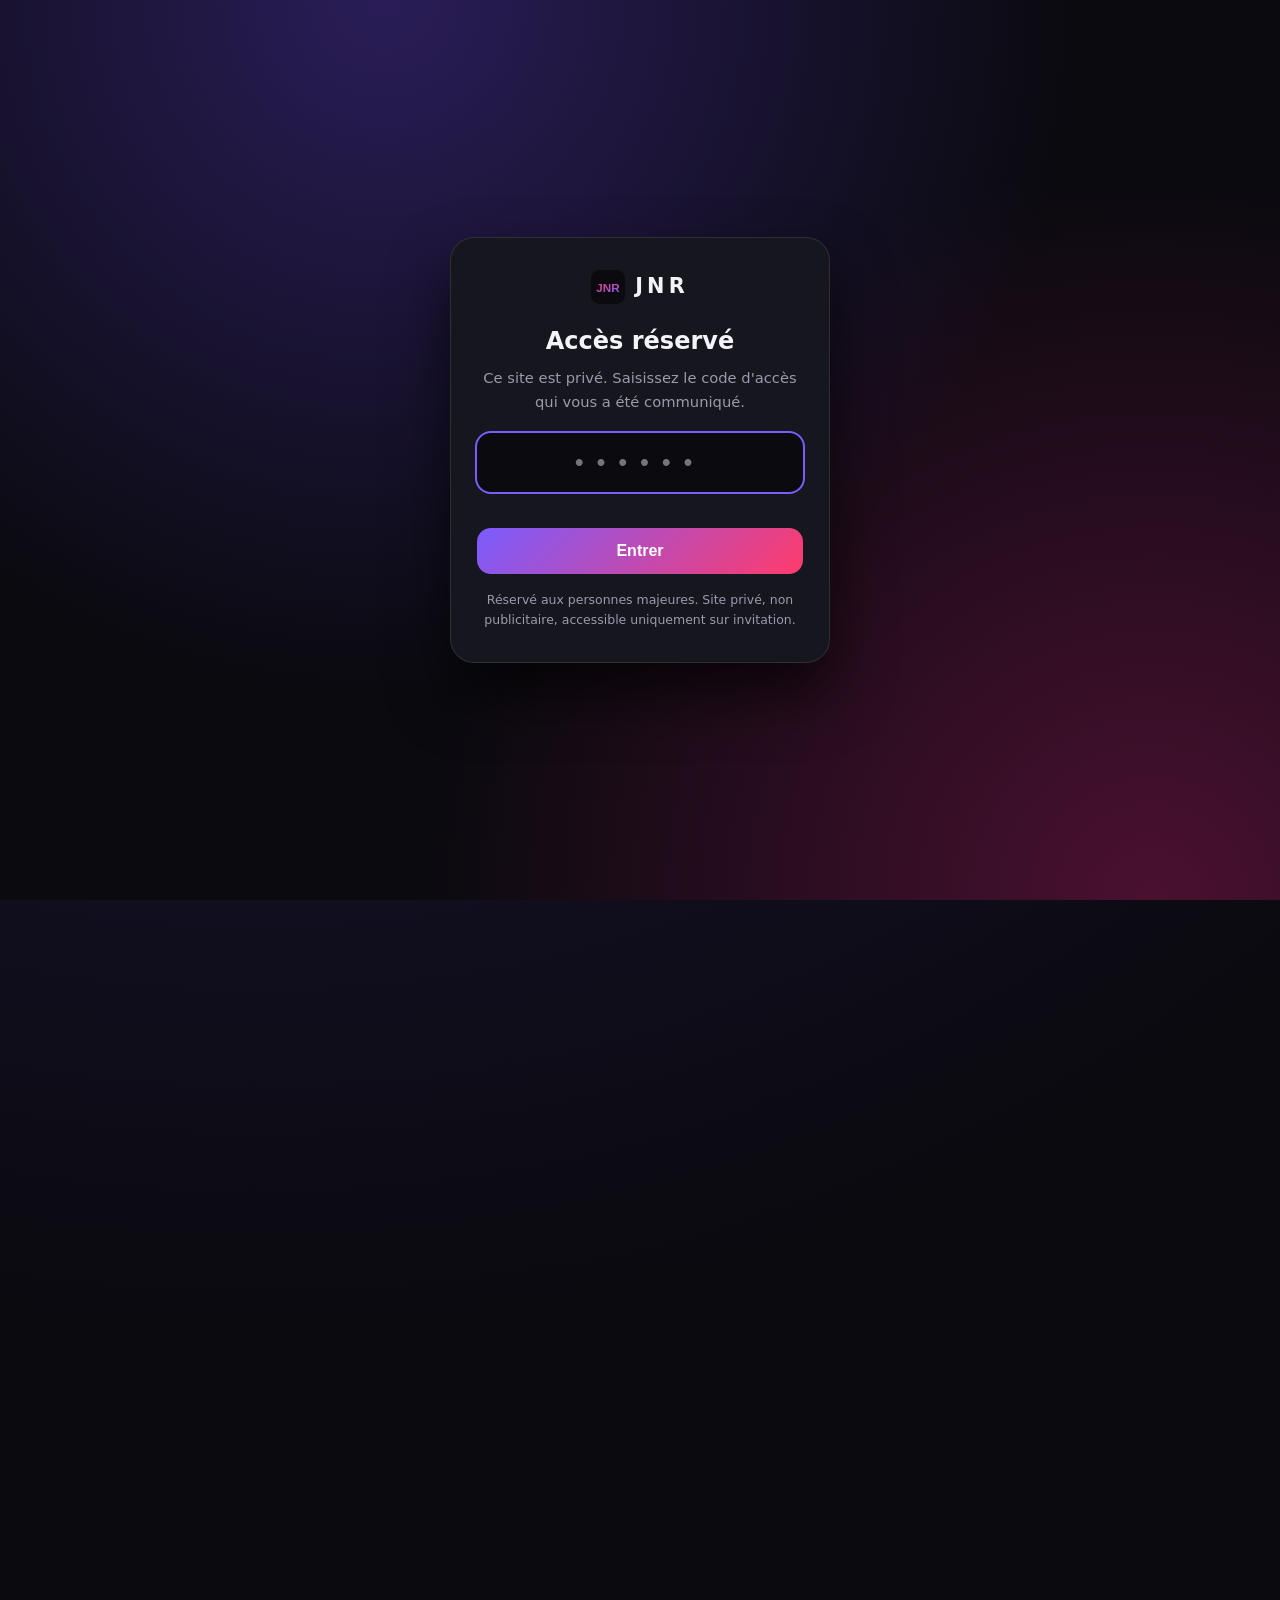
==== index.html @ f6ee8449 "creation de l'acceille" ====
<!DOCTYPE html><html lang="fr"><head><meta charset="utf-8"><meta name="robots" content="noindex,nofollow,noarchive"><meta name="viewport" content="width=device-width,initial-scale=1"><title>Accueil – JNR</title><link rel="icon" href="images/logo/logo.svg"><link rel="stylesheet" href="css/style.css"></head><body><header id="site-header"></header><main>
<section class="hero"><div class="orb o1"></div><div class="orb o2"></div><div class="wrap hero-in"><div><p class="eyebrow">Catalogue 2026 · 17 saveurs</p><h1>JNR</h1><p class="lead">Une collection de saveurs fruitées, glacées et acidulées, présentée dans un catalogue clair et immersif.</p><a class="btn" href="catalogue.html">Découvrir le catalogue</a> <a class="btn ghost" href="informations.html">Informations santé</a></div><img class="hero-img" src="images/illustrations/hero.svg" alt="Illustration de la gamme JNR"></div></section>
<section class="wrap sec" id="gamme"><h2 class="rv">La gamme complète</h2>
<div class="c3d" id="c3d" tabindex="0" role="region" aria-roledescription="carrousel" aria-label="Les 17 goûts JNR. Flèches gauche et droite pour tourner, Entrée pour ouvrir la fiche.">
 <div class="c3d-stage"><div class="c3d-ring" id="c3dRing"></div></div>
 <button class="c3d-arrow prev" type="button" aria-label="Goût précédent">‹</button><button class="c3d-arrow next" type="button" aria-label="Goût suivant">›</button>
</div>
<div class="c3d-info" aria-live="polite"><h3 id="c3dName"></h3><p class="mut" id="c3dMeta"></p><a class="btn" id="c3dLink" href="catalogue.html">Voir la fiche</a></div>
</section>
<section class="wrap sec" id="presentation"><h2 class="rv">Présentation</h2><p class="rv lead2">Chaque saveur possède sa propre palette : rouges et verts pour les fruits d'été, violets et bleus pour les baies, orange et jaune pour les fruits exotiques. Parcourez le catalogue, recherchez un goût par son nom et ouvrez sa fiche détaillée.</p><div class="feat"><div class="rv"><b>17</b><span>saveurs</span></div><div class="rv"><b>🔎</b><span>recherche instantanée</span></div><div class="rv"><b>📱</b><span>adapté mobile</span></div></div></section>
<section class="wrap sec"><h2 class="rv">Aperçu des goûts</h2><div class="grid" id="preview"></div><p class="center"><a class="btn ghost" href="catalogue.html">Voir les 17 goûts</a></p></section>
<section class="wrap sec" id="contact"><h2 class="rv">Contact</h2><p class="rv lead2">Pour passer commande, ajoutez vos goûts à la sélection puis validez-la depuis la page <a href="panier.html" style="text-decoration:underline">Ma sélection</a>.</p></section>
<script>document.addEventListener('DOMContentLoaded',()=>{document.getElementById('preview').innerHTML=getCatalog().slice(0,4).map(cardHTML).join('');observeReveal()})</script>
</main><footer id="site-footer"></footer><script src="js/main.js"></script><script src="js/carousel.js"></script></body></html>
---- css/style.css ----
/* JNR – styles communs */
:root{--bg:#0a0a0f;--bg2:#16161f;--tx:#f4f4f8;--mut:#9a9aae;--r:18px}
*{box-sizing:border-box;margin:0}
html{scroll-behavior:smooth}
body{font-family:system-ui,"Segoe UI",Roboto,sans-serif;background:radial-gradient(circle at 20% -10%,#241a4a 0,transparent 45%),var(--bg);color:var(--tx);line-height:1.6;animation:fade .5s ease}
@keyframes fade{from{opacity:0;transform:translateY(8px)}}
/* Accès par code : le contenu reste masqué tant que le code n'est pas validé */
body:not(.unlocked)>header,body:not(.unlocked)>main,body:not(.unlocked)>footer{visibility:hidden}
#gate{position:fixed;inset:0;z-index:999;display:grid;place-items:center;padding:16px;background:radial-gradient(circle at 30% 0,#2a1d58 0,transparent 55%),radial-gradient(circle at 90% 100%,#4a1030 0,transparent 50%),var(--bg)}
#gate form{width:100%;max-width:380px;background:var(--bg2);border:1px solid #ffffff1a;border-radius:24px;padding:32px 26px;text-align:center;box-shadow:0 30px 60px #000a}
#gate .logo{justify-content:center;margin-bottom:18px}#gate h1{font-size:1.5rem;margin-bottom:6px}#gate p{color:var(--mut);font-size:.92rem}
#gate input{width:100%;margin:20px 0 10px;padding:14px;border-radius:14px;border:1px solid #ffffff26;background:#0a0a0f;color:#fff;font-size:1.6rem;letter-spacing:.5em;text-align:center}
#gate input:focus{outline:2px solid #7a5cff;border-color:transparent}
#gate button{width:100%;padding:14px;border:0;border-radius:14px;font-weight:800;font-size:1rem;color:#fff;cursor:pointer;background:linear-gradient(135deg,#7a5cff,#ff3b6b)}#gate button:disabled{opacity:.5;cursor:default}
#gate .gerr{color:#ff6b81;min-height:1.4em;margin-bottom:6px;font-size:.9rem}#gate small{display:block;margin-top:16px;color:var(--mut);font-size:.78rem}
#gate.shake form{animation:shake .4s}@keyframes shake{20%,60%{transform:translateX(-8px)}40%,80%{transform:translateX(8px)}}
a{color:inherit;text-decoration:none}img{max-width:100%;display:block}
h1{font-size:clamp(2rem,5vw,3rem);margin-bottom:16px}h2{font-size:1.7rem;margin:28px 0 12px}
.wrap{max-width:1200px;margin:auto;padding:0 20px}.sec{padding:48px 20px}.center{text-align:center;margin-top:28px}.mut{color:var(--mut)}
header{position:sticky;top:0;z-index:50;background:rgba(10,10,15,.8);backdrop-filter:blur(12px);border-bottom:1px solid #ffffff14}
.nav{display:flex;align-items:center;justify-content:space-between;height:66px}
.logo{display:flex;align-items:center;gap:10px;font-weight:900;letter-spacing:.2em;font-size:1.3rem}.logo img{width:34px}
.nav ul{display:flex;gap:22px;list-style:none;align-items:center}
.nav ul a{color:var(--mut);transition:.2s}.nav ul a:hover,.nav ul a.on{color:#fff}
#badge{background:#ff3b6b;border-radius:99px;padding:1px 8px;font-size:.8rem;color:#fff}
.burger{display:none;background:none;border:0;color:#fff;font-size:1.7rem;cursor:pointer}
.btn{display:inline-block;padding:12px 26px;border-radius:99px;border:0;cursor:pointer;font:700 1rem inherit;font-family:inherit;color:#fff;background:linear-gradient(135deg,#ff3b6b,#7a5cff);box-shadow:0 8px 24px #7a5cff55;transition:.25s}
.btn:hover{transform:translateY(-2px);box-shadow:0 12px 30px #7a5cff88}
.btn.ghost{background:#ffffff12;box-shadow:none;border:1px solid #ffffff26}.btn.sm{padding:8px 18px;font-size:.9rem}.btn.danger{background:#c4122f;box-shadow:none}
.hero{position:relative;overflow:hidden;padding:70px 0 40px}
.hero-in{display:grid;grid-template-columns:1.1fr .9fr;gap:30px;align-items:center;position:relative}
.hero h1{font-size:clamp(4rem,12vw,8rem);line-height:1;letter-spacing:.08em;background:linear-gradient(90deg,#ff3b6b,#7a5cff,#38d6ff);-webkit-background-clip:text;color:transparent}
.eyebrow{color:var(--mut);letter-spacing:.2em;text-transform:uppercase;font-size:.8rem}.lead{font-size:1.2rem;color:#cfcfe0;margin:14px 0 26px;max-width:520px}.lead2{max-width:760px;color:#cfcfe0}
.orb{position:absolute;border-radius:50%;filter:blur(90px);opacity:.45;animation:float 9s ease-in-out infinite}.o1{width:360px;height:360px;background:#7a5cff;top:-80px;left:-80px}.o2{width:300px;height:300px;background:#ff3b6b;right:-60px;bottom:-60px;animation-delay:-4s}
@keyframes float{50%{transform:translateY(30px)}}
.hero-img{filter:drop-shadow(0 30px 50px #000a);animation:float 7s ease-in-out infinite}
.feat{display:flex;gap:18px;flex-wrap:wrap;margin-top:26px}.feat div{flex:1;min-width:140px;background:var(--bg2);border-radius:var(--r);padding:20px;text-align:center;border:1px solid #ffffff12}.feat b{display:block;font-size:2rem}.feat span{color:var(--mut)}
.grid{display:grid;grid-template-columns:repeat(auto-fill,minmax(240px,1fr));gap:22px}
.card{--c1:#7a5cff;--c2:#ff3b6b;display:flex;flex-direction:column;background:radial-gradient(circle at 50% 0,color-mix(in srgb,var(--c1) 30%,transparent),transparent 65%),var(--bg2);border:1px solid color-mix(in srgb,var(--c1) 35%,transparent);border-radius:var(--r);overflow:hidden;box-shadow:0 10px 30px #0008;transition:transform .3s,box-shadow .3s}
.card:hover{transform:translateY(-8px) rotateX(3deg);box-shadow:0 22px 44px color-mix(in srgb,var(--c1) 35%,#000)}
.cimg{aspect-ratio:1;display:block}.cimg img{width:100%;height:100%;object-fit:cover}
.cbody{padding:16px 18px 20px;display:flex;flex-direction:column;gap:8px;flex:1}.cbody h3{font-size:1.1rem}.cbody p{color:var(--mut);font-size:.92rem;flex:1}.cbody .btn{align-self:flex-start;background:linear-gradient(135deg,var(--c1),var(--c2));box-shadow:none}
.rv{opacity:0;transform:translateY(24px);transition:opacity .6s,transform .6s}.rv.in{opacity:1;transform:none}
.warn{background:#3a1018;border:1px solid #c4122f;border-radius:12px;padding:12px 16px;color:#ffd5db;font-size:.92rem}.warn.big{font-size:1.1rem;margin:12px 0}
.note{background:#ffffff0d;border-left:3px solid #7a5cff;padding:10px 14px;border-radius:8px;color:#cfcfe0;margin:10px 0 20px;font-size:.92rem}
.info p,.info li{color:#cfcfe0;max-width:760px}.info ul{padding-left:22px}.info a{text-decoration:underline}
footer{border-top:1px solid #ffffff14;margin-top:40px;padding:36px 20px;background:#07070b}
.foot{display:grid;grid-template-columns:1.3fr 1fr 1.6fr;gap:28px}.foot a{display:block;color:var(--mut)}.foot a:hover{color:#fff}.foot small{color:var(--mut)}
/* Carrousel 3D "enroulé" (accueil) */
.c3d{--w:210px;position:relative;height:calc(var(--w)*1.95);margin-top:10px;outline:none;touch-action:pan-y;user-select:none;-webkit-user-select:none;overflow:hidden}
.c3d:focus-visible{box-shadow:0 0 0 2px #7a5cff;border-radius:var(--r)}
.c3d-stage{position:absolute;inset:0;perspective:1200px;perspective-origin:50% 40%}
.c3d-ring{position:absolute;inset:0;transform-style:preserve-3d}
.c3d-item{position:absolute;left:50%;top:42%;width:var(--w);aspect-ratio:3/4;transform-style:preserve-3d;transition:transform .6s cubic-bezier(.22,.61,.36,1),opacity .6s ease-out;will-change:transform,opacity;cursor:pointer;-webkit-tap-highlight-color:transparent}
.c3d-item img{position:absolute;inset:0;width:100%;height:100%;object-fit:contain;filter:drop-shadow(0 18px 24px #000a);pointer-events:none}
.c3d-item .c3d-refl{top:auto;bottom:-100%;transform:scaleY(-1);opacity:.32;filter:blur(1px);-webkit-mask-image:linear-gradient(to top,#000 0,transparent 38%);mask-image:linear-gradient(to top,#000 0,transparent 38%)}
.c3d-item.on img:first-child{filter:drop-shadow(0 22px 30px #000c) drop-shadow(0 0 26px color-mix(in srgb,var(--c1) 45%,transparent))}
.c3d.dragging .c3d-item{transition:none;cursor:grabbing}
.c3d-arrow{position:absolute;top:42%;transform:translateY(-50%);z-index:200;width:48px;height:48px;border-radius:50%;border:1px solid #ffffff26;background:#ffffff12;color:#fff;font-size:1.7rem;line-height:1;cursor:pointer;backdrop-filter:blur(8px);transition:.25s}
.c3d-arrow:hover{background:linear-gradient(135deg,#ff3b6b,#7a5cff);border-color:transparent}
.c3d-arrow.prev{left:8px}.c3d-arrow.next{right:8px}
.c3d-info{text-align:center;margin-top:-10px}.c3d-info h3{font-size:1.4rem}.c3d-info p{margin:4px 0 14px}
@media(max-width:900px){.c3d{--w:180px}}
@media(max-width:600px){.c3d{--w:150px}.c3d-arrow{width:40px;height:40px;font-size:1.4rem}}
@media(prefers-reduced-motion:reduce){.c3d-item{transition-duration:.01s}}
/* Thème de la puff choisie (fiche produit) : fond, en-tête, boutons, pied de page */
body.themed{background:radial-gradient(circle at 12% -8%,color-mix(in srgb,var(--c1) 50%,transparent) 0,transparent 48%),radial-gradient(circle at 100% 55%,color-mix(in srgb,var(--c2) 30%,transparent) 0,transparent 42%),radial-gradient(circle at 0 100%,color-mix(in srgb,var(--c1) 22%,transparent) 0,transparent 40%),color-mix(in srgb,var(--c1) 7%,#08080c);background-attachment:fixed}
body.themed header{background:color-mix(in srgb,var(--c1) 14%,rgba(10,10,15,.82));border-bottom-color:color-mix(in srgb,var(--c1) 45%,transparent)}
body.themed .nav ul a:hover,body.themed .nav ul a.on,body.themed .back:hover{color:color-mix(in srgb,var(--c1) 45%,#fff)}
body.themed #badge,body.themed .btn:not(.ghost):not(.danger){background:linear-gradient(135deg,var(--c1),var(--c2));box-shadow:0 8px 24px color-mix(in srgb,var(--c1) 40%,transparent)}
body.themed .btn.ghost{border-color:color-mix(in srgb,var(--c1) 45%,transparent);background:color-mix(in srgb,var(--c1) 12%,transparent)}
body.themed h1{background:linear-gradient(120deg,#fff 30%,color-mix(in srgb,var(--c1) 55%,#fff));-webkit-background-clip:text;background-clip:text;color:transparent}
body.themed h2{color:color-mix(in srgb,var(--c1) 30%,#fff)}
body.themed .back{color:color-mix(in srgb,var(--c1) 35%,var(--mut))}
body.themed .pack{background:color-mix(in srgb,var(--c1) 18%,transparent);border-color:color-mix(in srgb,var(--c1) 45%,transparent)}
body.themed .pf ul li::marker{color:var(--c1)}
body.themed .pf .big{background:radial-gradient(circle at 50% 40%,color-mix(in srgb,var(--c1) 55%,transparent),transparent 62%),radial-gradient(circle at 80% 100%,color-mix(in srgb,var(--c2) 35%,transparent),transparent 55%),color-mix(in srgb,var(--c1) 14%,#0b0a10)!important}
body.themed footer{background:color-mix(in srgb,var(--c1) 8%,#07070b);border-top-color:color-mix(in srgb,var(--c1) 35%,transparent)}
body.themed .foot a:hover{color:color-mix(in srgb,var(--c1) 45%,#fff)}
body.themed #toast{background:linear-gradient(135deg,var(--c1),var(--c2));color:#fff}
#toast{position:fixed;bottom:24px;left:50%;transform:translate(-50%,80px);background:#fff;color:#000;padding:10px 20px;border-radius:99px;transition:.3s;z-index:99;font-weight:600}#toast.show{transform:translate(-50%,0)}
@media(max-width:800px){.hero-in,.foot{grid-template-columns:1fr}.burger{display:block}.nav ul{display:none;position:absolute;top:66px;left:0;right:0;flex-direction:column;background:#0a0a0f;padding:18px;gap:14px;border-bottom:1px solid #ffffff14}.nav ul.open{display:flex}.grid{grid-template-columns:repeat(2,1fr);gap:14px}.hero-img{max-width:320px;margin:auto}}
@media(max-width:420px){.grid{grid-template-columns:1fr}}
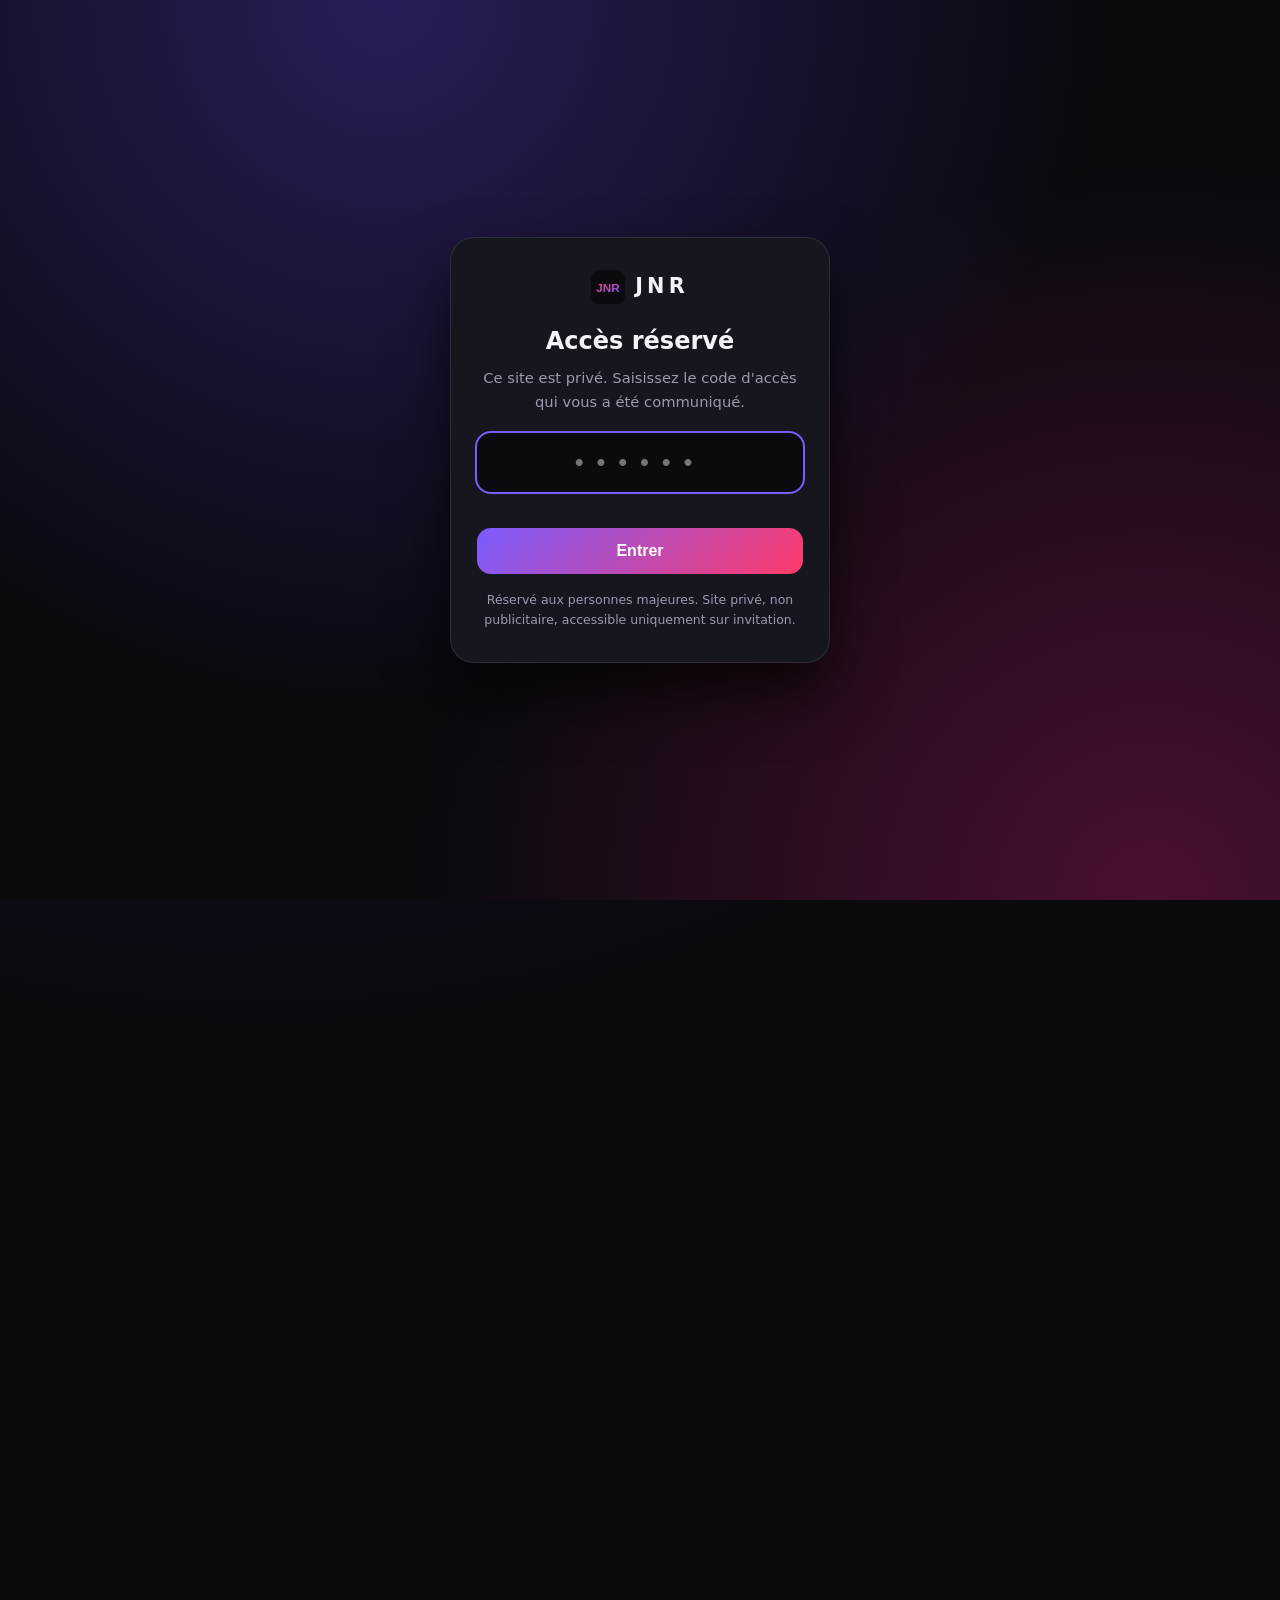
==== commit d824ca92: "changement page dacceille" ====
--- a/index.html
+++ b/index.html
@@ -1,14 +1,7 @@
 <!DOCTYPE html><html lang="fr"><head><meta charset="utf-8"><meta name="robots" content="noindex,nofollow,noarchive"><meta name="viewport" content="width=device-width,initial-scale=1"><title>Accueil – JNR</title><link rel="icon" href="images/logo/logo.svg"><link rel="stylesheet" href="css/style.css"></head><body><header id="site-header"></header><main>
-<section class="hero"><div class="orb o1"></div><div class="orb o2"></div><div class="wrap hero-in"><div><p class="eyebrow">Catalogue 2026 · 17 saveurs</p><h1>JNR</h1><p class="lead">Une collection de saveurs fruitées, glacées et acidulées, présentée dans un catalogue clair et immersif.</p><a class="btn" href="catalogue.html">Découvrir le catalogue</a> <a class="btn ghost" href="informations.html">Informations santé</a></div><img class="hero-img" src="images/illustrations/hero.svg" alt="Illustration de la gamme JNR"></div></section>
-<section class="wrap sec" id="gamme"><h2 class="rv">La gamme complète</h2>
-<div class="c3d" id="c3d" tabindex="0" role="region" aria-roledescription="carrousel" aria-label="Les 17 goûts JNR. Flèches gauche et droite pour tourner, Entrée pour ouvrir la fiche.">
- <div class="c3d-stage"><div class="c3d-ring" id="c3dRing"></div></div>
- <button class="c3d-arrow prev" type="button" aria-label="Goût précédent">‹</button><button class="c3d-arrow next" type="button" aria-label="Goût suivant">›</button>
-</div>
-<div class="c3d-info" aria-live="polite"><h3 id="c3dName"></h3><p class="mut" id="c3dMeta"></p><a class="btn" id="c3dLink" href="catalogue.html">Voir la fiche</a></div>
-</section>
+<section class="hero"><div class="orb o1"></div><div class="orb o2"></div><div class="wrap hero-in"><div><p class="eyebrow">Catalogue 2026 · 17 saveurs</p><h1>JNR</h1><p class="lead">Une collection de saveurs fruitées, glacées et acidulées, présentée dans un catalogue clair et immersif.</p><a class="btn" href="catalogue.html">Découvrir le catalogue</a> <a class="btn ghost" href="informations.html">Informations santé</a></div><img class="hero-img hero-gamme" src="images/illustrations/gamme.webp" width="1968" height="1128" alt="Les 17 goûts JNR présentés en éventail"></div></section>
 <section class="wrap sec" id="presentation"><h2 class="rv">Présentation</h2><p class="rv lead2">Chaque saveur possède sa propre palette : rouges et verts pour les fruits d'été, violets et bleus pour les baies, orange et jaune pour les fruits exotiques. Parcourez le catalogue, recherchez un goût par son nom et ouvrez sa fiche détaillée.</p><div class="feat"><div class="rv"><b>17</b><span>saveurs</span></div><div class="rv"><b>🔎</b><span>recherche instantanée</span></div><div class="rv"><b>📱</b><span>adapté mobile</span></div></div></section>
 <section class="wrap sec"><h2 class="rv">Aperçu des goûts</h2><div class="grid" id="preview"></div><p class="center"><a class="btn ghost" href="catalogue.html">Voir les 17 goûts</a></p></section>
 <section class="wrap sec" id="contact"><h2 class="rv">Contact</h2><p class="rv lead2">Pour passer commande, ajoutez vos goûts à la sélection puis validez-la depuis la page <a href="panier.html" style="text-decoration:underline">Ma sélection</a>.</p></section>
 <script>document.addEventListener('DOMContentLoaded',()=>{document.getElementById('preview').innerHTML=getCatalog().slice(0,4).map(cardHTML).join('');observeReveal()})</script>
-</main><footer id="site-footer"></footer><script src="js/main.js"></script><script src="js/carousel.js"></script></body></html>
+</main><footer id="site-footer"></footer><script src="js/main.js"></script></body></html>
--- a/css/style.css
+++ b/css/style.css
@@ -46,23 +46,9 @@
 .info p,.info li{color:#cfcfe0;max-width:760px}.info ul{padding-left:22px}.info a{text-decoration:underline}
 footer{border-top:1px solid #ffffff14;margin-top:40px;padding:36px 20px;background:#07070b}
 .foot{display:grid;grid-template-columns:1.3fr 1fr 1.6fr;gap:28px}.foot a{display:block;color:var(--mut)}.foot a:hover{color:#fff}.foot small{color:var(--mut)}
-/* Carrousel 3D "enroulé" (accueil) */
-.c3d{--w:210px;position:relative;height:calc(var(--w)*1.95);margin-top:10px;outline:none;touch-action:pan-y;user-select:none;-webkit-user-select:none;overflow:hidden}
-.c3d:focus-visible{box-shadow:0 0 0 2px #7a5cff;border-radius:var(--r)}
-.c3d-stage{position:absolute;inset:0;perspective:1200px;perspective-origin:50% 40%}
-.c3d-ring{position:absolute;inset:0;transform-style:preserve-3d}
-.c3d-item{position:absolute;left:50%;top:42%;width:var(--w);aspect-ratio:3/4;transform-style:preserve-3d;transition:transform .6s cubic-bezier(.22,.61,.36,1),opacity .6s ease-out;will-change:transform,opacity;cursor:pointer;-webkit-tap-highlight-color:transparent}
-.c3d-item img{position:absolute;inset:0;width:100%;height:100%;object-fit:contain;filter:drop-shadow(0 18px 24px #000a);pointer-events:none}
-.c3d-item .c3d-refl{top:auto;bottom:-100%;transform:scaleY(-1);opacity:.32;filter:blur(1px);-webkit-mask-image:linear-gradient(to top,#000 0,transparent 38%);mask-image:linear-gradient(to top,#000 0,transparent 38%)}
-.c3d-item.on img:first-child{filter:drop-shadow(0 22px 30px #000c) drop-shadow(0 0 26px color-mix(in srgb,var(--c1) 45%,transparent))}
-.c3d.dragging .c3d-item{transition:none;cursor:grabbing}
-.c3d-arrow{position:absolute;top:42%;transform:translateY(-50%);z-index:200;width:48px;height:48px;border-radius:50%;border:1px solid #ffffff26;background:#ffffff12;color:#fff;font-size:1.7rem;line-height:1;cursor:pointer;backdrop-filter:blur(8px);transition:.25s}
-.c3d-arrow:hover{background:linear-gradient(135deg,#ff3b6b,#7a5cff);border-color:transparent}
-.c3d-arrow.prev{left:8px}.c3d-arrow.next{right:8px}
-.c3d-info{text-align:center;margin-top:-10px}.c3d-info h3{font-size:1.4rem}.c3d-info p{margin:4px 0 14px}
-@media(max-width:900px){.c3d{--w:180px}}
-@media(max-width:600px){.c3d{--w:150px}.c3d-arrow{width:40px;height:40px;font-size:1.4rem}}
-@media(prefers-reduced-motion:reduce){.c3d-item{transition-duration:.01s}}
+/* Image fixe des 17 goûts dans le bandeau d'accueil (sans animation) */
+.hero-gamme{animation:none;width:100%;height:auto;filter:drop-shadow(0 30px 40px #0009)}
+@media(max-width:800px){.hero-img.hero-gamme{max-width:100%;margin:10px auto 0}}
 /* Thème de la puff choisie (fiche produit) : fond, en-tête, boutons, pied de page */
 body.themed{background:radial-gradient(circle at 12% -8%,color-mix(in srgb,var(--c1) 50%,transparent) 0,transparent 48%),radial-gradient(circle at 100% 55%,color-mix(in srgb,var(--c2) 30%,transparent) 0,transparent 42%),radial-gradient(circle at 0 100%,color-mix(in srgb,var(--c1) 22%,transparent) 0,transparent 40%),color-mix(in srgb,var(--c1) 7%,#08080c);background-attachment:fixed}
 body.themed header{background:color-mix(in srgb,var(--c1) 14%,rgba(10,10,15,.82));border-bottom-color:color-mix(in srgb,var(--c1) 45%,transparent)}
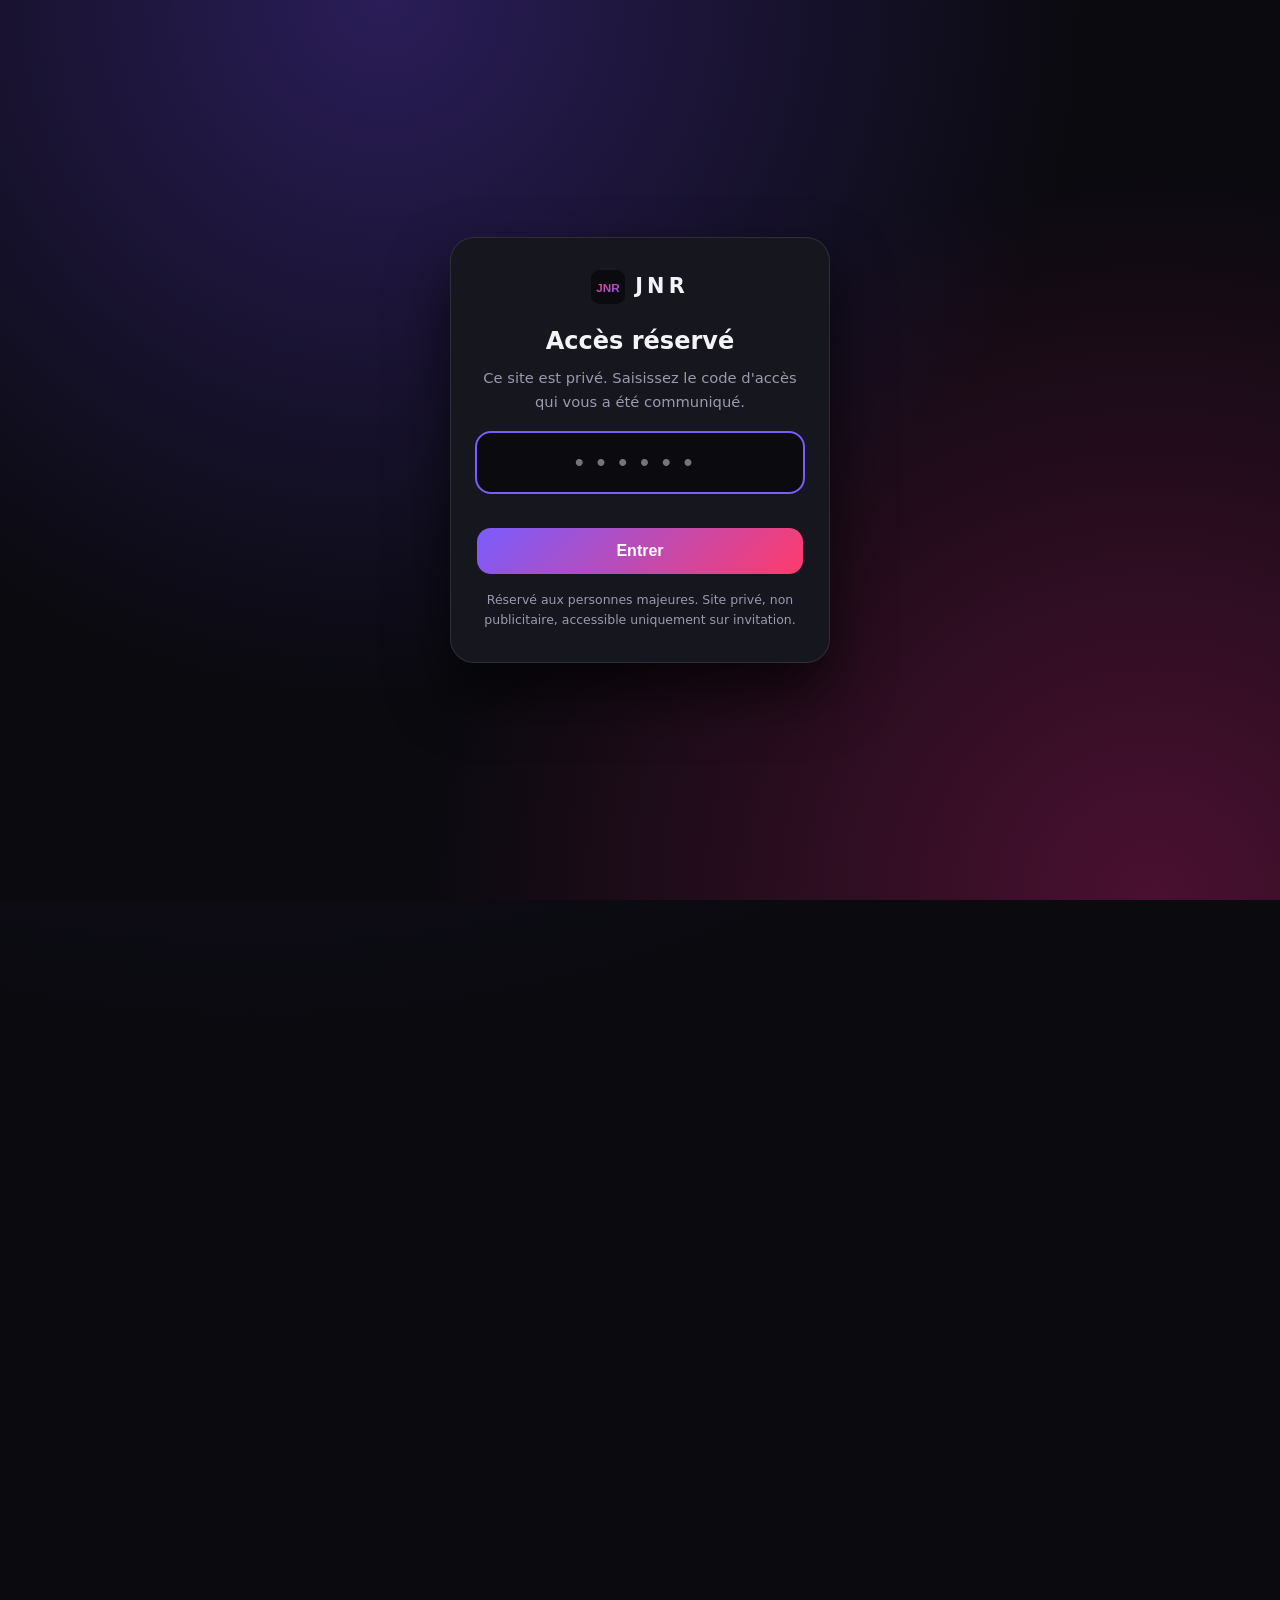
==== commit 574ef92f: "re" ====
--- a/index.html
+++ b/index.html
@@ -1,5 +1,5 @@
 <!DOCTYPE html><html lang="fr"><head><meta charset="utf-8"><meta name="robots" content="noindex,nofollow,noarchive"><meta name="viewport" content="width=device-width,initial-scale=1"><title>Accueil – JNR</title><link rel="icon" href="images/logo/logo.svg"><link rel="stylesheet" href="css/style.css"></head><body><header id="site-header"></header><main>
-<section class="hero"><div class="orb o1"></div><div class="orb o2"></div><div class="wrap hero-in"><div><p class="eyebrow">Catalogue 2026 · 17 saveurs</p><h1>JNR</h1><p class="lead">Une collection de saveurs fruitées, glacées et acidulées, présentée dans un catalogue clair et immersif.</p><a class="btn" href="catalogue.html">Découvrir le catalogue</a> <a class="btn ghost" href="informations.html">Informations santé</a></div><img class="hero-img hero-gamme" src="images/illustrations/gamme.webp" width="1968" height="1128" alt="Les 17 goûts JNR présentés en éventail"></div></section>
+<section class="hero"><div class="orb o1"></div><div class="orb o2"></div><div class="wrap hero-in"><div><p class="eyebrow">Catalogue 2026 · 17 saveurs</p><h1>JNR</h1><p class="lead">Une collection de saveurs fruitées, glacées et acidulées, présentée dans un catalogue clair et immersif.</p><a class="btn" href="catalogue.html">Découvrir le catalogue</a> <a class="btn ghost" href="informations.html">Informations santé</a></div><img class="hero-img hero-gamme" src="images/illustrations/gamme.webp?v=2" width="2226" height="1204" alt="Les 17 goûts JNR présentés en trois rangées"></div></section>
 <section class="wrap sec" id="presentation"><h2 class="rv">Présentation</h2><p class="rv lead2">Chaque saveur possède sa propre palette : rouges et verts pour les fruits d'été, violets et bleus pour les baies, orange et jaune pour les fruits exotiques. Parcourez le catalogue, recherchez un goût par son nom et ouvrez sa fiche détaillée.</p><div class="feat"><div class="rv"><b>17</b><span>saveurs</span></div><div class="rv"><b>🔎</b><span>recherche instantanée</span></div><div class="rv"><b>📱</b><span>adapté mobile</span></div></div></section>
 <section class="wrap sec"><h2 class="rv">Aperçu des goûts</h2><div class="grid" id="preview"></div><p class="center"><a class="btn ghost" href="catalogue.html">Voir les 17 goûts</a></p></section>
 <section class="wrap sec" id="contact"><h2 class="rv">Contact</h2><p class="rv lead2">Pour passer commande, ajoutez vos goûts à la sélection puis validez-la depuis la page <a href="panier.html" style="text-decoration:underline">Ma sélection</a>.</p></section>
--- a/css/style.css
+++ b/css/style.css
@@ -48,7 +48,8 @@
 .foot{display:grid;grid-template-columns:1.3fr 1fr 1.6fr;gap:28px}.foot a{display:block;color:var(--mut)}.foot a:hover{color:#fff}.foot small{color:var(--mut)}
 /* Image fixe des 17 goûts dans le bandeau d'accueil (sans animation) */
 .hero-gamme{animation:none;width:100%;height:auto;filter:drop-shadow(0 30px 40px #0009)}
-@media(max-width:800px){.hero-img.hero-gamme{max-width:100%;margin:10px auto 0}}
+.hero-in:has(.hero-gamme){grid-template-columns:.85fr 1.15fr}
+@media(max-width:800px){.hero-in:has(.hero-gamme){grid-template-columns:1fr}.hero-img.hero-gamme{max-width:100%;margin:10px auto 0}}
 /* Thème de la puff choisie (fiche produit) : fond, en-tête, boutons, pied de page */
 body.themed{background:radial-gradient(circle at 12% -8%,color-mix(in srgb,var(--c1) 50%,transparent) 0,transparent 48%),radial-gradient(circle at 100% 55%,color-mix(in srgb,var(--c2) 30%,transparent) 0,transparent 42%),radial-gradient(circle at 0 100%,color-mix(in srgb,var(--c1) 22%,transparent) 0,transparent 40%),color-mix(in srgb,var(--c1) 7%,#08080c);background-attachment:fixed}
 body.themed header{background:color-mix(in srgb,var(--c1) 14%,rgba(10,10,15,.82));border-bottom-color:color-mix(in srgb,var(--c1) 45%,transparent)}
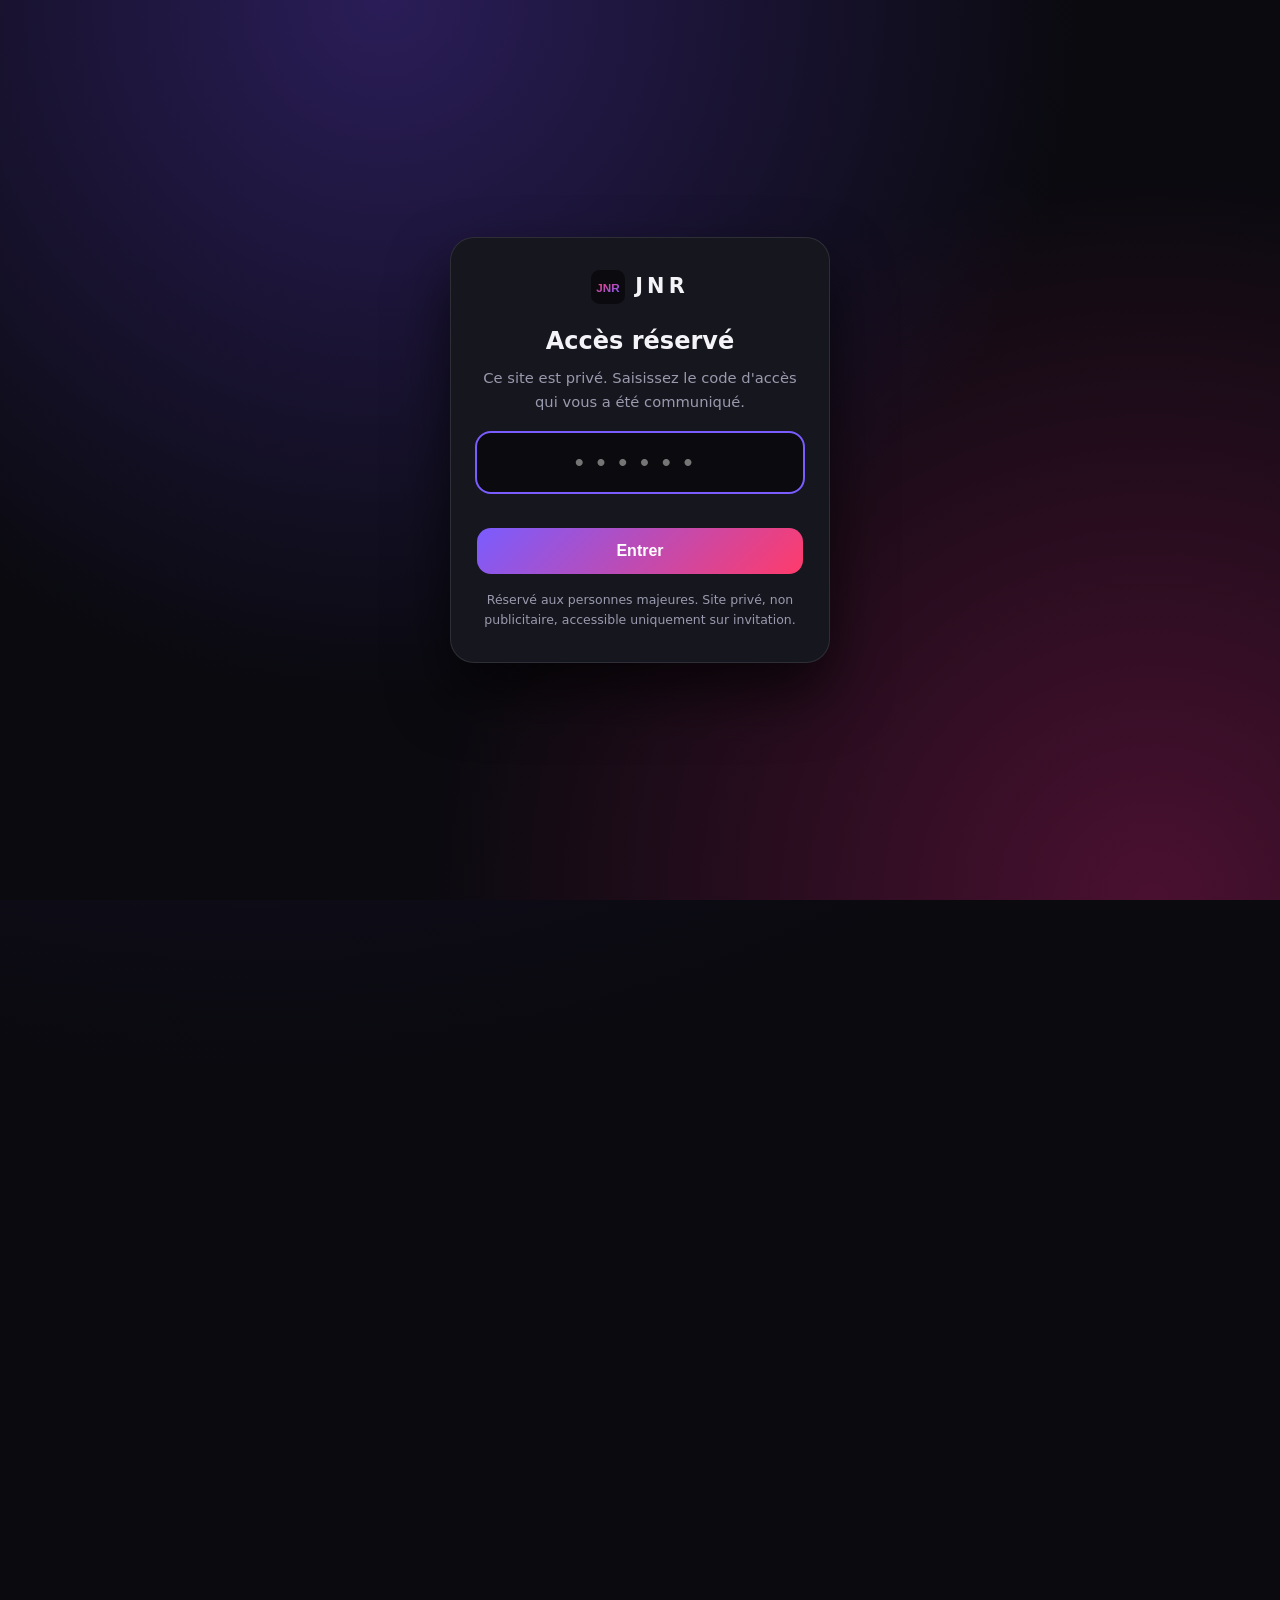
==== commit 39e5ea9b: "modif site" ====
--- a/index.html
+++ b/index.html
@@ -1,7 +1,7 @@
-<!DOCTYPE html><html lang="fr"><head><meta charset="utf-8"><meta name="robots" content="noindex,nofollow,noarchive"><meta name="viewport" content="width=device-width,initial-scale=1"><title>Accueil – JNR</title><link rel="icon" href="images/logo/logo.svg"><link rel="stylesheet" href="css/style.css"></head><body><header id="site-header"></header><main>
+<!DOCTYPE html><html lang="fr"><head><meta charset="utf-8"><meta name="robots" content="noindex,nofollow,noarchive"><meta name="viewport" content="width=device-width,initial-scale=1"><title>Accueil – JNR</title><link rel="icon" href="images/logo/logo.svg"><link rel="apple-touch-icon" href="images/logo/apple-touch-icon.png"><link rel="manifest" href="manifest.json"><meta name="theme-color" content="#0a0a0f"><meta name="apple-mobile-web-app-capable" content="yes"><meta name="mobile-web-app-capable" content="yes"><meta name="apple-mobile-web-app-title" content="JNR"><meta name="apple-mobile-web-app-status-bar-style" content="black"><link rel="stylesheet" href="css/style.css"></head><body><header id="site-header"></header><main>
 <section class="hero"><div class="orb o1"></div><div class="orb o2"></div><div class="wrap hero-in"><div><p class="eyebrow">Catalogue 2026 · 17 saveurs</p><h1>JNR</h1><p class="lead">Une collection de saveurs fruitées, glacées et acidulées, présentée dans un catalogue clair et immersif.</p><a class="btn" href="catalogue.html">Découvrir le catalogue</a> <a class="btn ghost" href="informations.html">Informations santé</a></div><img class="hero-img hero-gamme" src="images/illustrations/gamme.webp?v=2" width="2226" height="1204" alt="Les 17 goûts JNR présentés en trois rangées"></div></section>
-<section class="wrap sec" id="presentation"><h2 class="rv">Présentation</h2><p class="rv lead2">Chaque saveur possède sa propre palette : rouges et verts pour les fruits d'été, violets et bleus pour les baies, orange et jaune pour les fruits exotiques. Parcourez le catalogue, recherchez un goût par son nom et ouvrez sa fiche détaillée.</p><div class="feat"><div class="rv"><b>17</b><span>saveurs</span></div><div class="rv"><b>🔎</b><span>recherche instantanée</span></div><div class="rv"><b>📱</b><span>adapté mobile</span></div></div></section>
+<section class="wrap sec" id="presentation"><h2 class="rv">Comment commander ?</h2><p class="rv lead2">Puff Falcon X 28000 JNR à <b>13 € l'unité</b>, avec <b>2 recharges du même goût offertes</b> pour chaque puff. Commander se fait en 3 étapes, sans aucun paiement en ligne.</p><div class="feat how"><div class="rv"><b>1</b><strong>Choisissez votre goût</strong><span>Cliquez sur une puff dans le catalogue pour ouvrir sa fiche et choisissez le taux de nicotine (1 % ou 2 %).</span></div><div class="rv"><b>2</b><strong>Ajoutez au panier</strong><span>Indiquez la quantité puis « Ajouter au panier ». Les recharges sont ajoutées automatiquement.</span></div><div class="rv"><b>3</b><strong>Validez votre panier</strong><span>Allez dans votre panier, laissez un moyen de contact (téléphone, e-mail ou réseau social) : je vous recontacte pour finaliser.</span></div></div></section>
 <section class="wrap sec"><h2 class="rv">Aperçu des goûts</h2><div class="grid" id="preview"></div><p class="center"><a class="btn ghost" href="catalogue.html">Voir les 17 goûts</a></p></section>
-<section class="wrap sec" id="contact"><h2 class="rv">Contact</h2><p class="rv lead2">Pour passer commande, ajoutez vos goûts à la sélection puis validez-la depuis la page <a href="panier.html" style="text-decoration:underline">Ma sélection</a>.</p></section>
+<section class="wrap sec" id="contact"><h2 class="rv">Contact</h2><p class="rv lead2">Pour passer commande, ajoutez vos goûts au panier puis validez-le depuis la page <a href="panier.html" style="text-decoration:underline">Mon panier</a>.</p></section>
 <script>document.addEventListener('DOMContentLoaded',()=>{document.getElementById('preview').innerHTML=getCatalog().slice(0,4).map(cardHTML).join('');observeReveal()})</script>
 </main><footer id="site-footer"></footer><script src="js/main.js"></script></body></html>
--- a/css/style.css
+++ b/css/style.css
@@ -35,6 +35,22 @@
 @keyframes float{50%{transform:translateY(30px)}}
 .hero-img{filter:drop-shadow(0 30px 50px #000a);animation:float 7s ease-in-out infinite}
 .feat{display:flex;gap:18px;flex-wrap:wrap;margin-top:26px}.feat div{flex:1;min-width:140px;background:var(--bg2);border-radius:var(--r);padding:20px;text-align:center;border:1px solid #ffffff12}.feat b{display:block;font-size:2rem}.feat span{color:var(--mut)}
+.feat.how div{text-align:left;min-width:220px;background:linear-gradient(160deg,#7a5cff1f,#ff3b6b12),var(--bg2);border-color:#7a5cff40}
+.feat.how b{width:46px;height:46px;border-radius:50%;display:grid;place-items:center;font-size:1.3rem;margin-bottom:12px;background:linear-gradient(135deg,#ff3b6b,#7a5cff);box-shadow:0 8px 20px #7a5cff55}
+.feat.how strong{display:block;font-size:1.08rem;margin-bottom:6px}.feat.how span{font-size:.92rem;display:block}
+/* Raccourci panier dans l'en-tête (téléphone uniquement) */
+.mright{display:none;align-items:center;gap:10px}
+.mcart{position:relative;display:grid;place-items:center;width:42px;height:42px;border-radius:50%;font-size:1.2rem;background:linear-gradient(135deg,#ff3b6b,#7a5cff);box-shadow:0 6px 16px #7a5cff55}
+.mcart .badge{position:absolute;top:-4px;right:-6px;min-width:20px;height:20px;padding:0 5px;border-radius:99px;background:#fff;color:#c4123f;font-size:.72rem;font-weight:800;display:grid;place-items:center;line-height:1}
+body.themed .mcart{background:linear-gradient(135deg,var(--c1),var(--c2))}
+/* « Ce qui pourrait vous plaire » (fiche produit) */
+.sim{margin-top:50px}.sim h2{margin-bottom:4px}.sim>p{margin-bottom:16px}
+.simrow{display:flex;gap:16px;overflow-x:auto;scroll-snap-type:x mandatory;padding:6px 2px 18px;scrollbar-width:thin}
+.simrow>*{flex:0 0 200px;scroll-snap-align:start}
+.simrow .card:hover{transform:translateY(-4px)}.simrow .cbody p{display:none}
+.simback{display:flex;flex-direction:column;align-items:center;justify-content:center;gap:12px;text-align:center;padding:20px;border-radius:var(--r);border:1.5px dashed #ffffff40;background:#ffffff08;font-weight:700;transition:.25s}
+.simback i{font-style:normal;width:56px;height:56px;border-radius:50%;display:grid;place-items:center;font-size:1.5rem;background:linear-gradient(135deg,var(--c1,#ff3b6b),var(--c2,#7a5cff))}
+.simback:hover{background:#ffffff14;border-color:#fff}
 .grid{display:grid;grid-template-columns:repeat(auto-fill,minmax(240px,1fr));gap:22px}
 .card{--c1:#7a5cff;--c2:#ff3b6b;display:flex;flex-direction:column;background:radial-gradient(circle at 50% 0,color-mix(in srgb,var(--c1) 30%,transparent),transparent 65%),var(--bg2);border:1px solid color-mix(in srgb,var(--c1) 35%,transparent);border-radius:var(--r);overflow:hidden;box-shadow:0 10px 30px #0008;transition:transform .3s,box-shadow .3s}
 .card:hover{transform:translateY(-8px) rotateX(3deg);box-shadow:0 22px 44px color-mix(in srgb,var(--c1) 35%,#000)}
@@ -66,5 +82,5 @@
 body.themed .foot a:hover{color:color-mix(in srgb,var(--c1) 45%,#fff)}
 body.themed #toast{background:linear-gradient(135deg,var(--c1),var(--c2));color:#fff}
 #toast{position:fixed;bottom:24px;left:50%;transform:translate(-50%,80px);background:#fff;color:#000;padding:10px 20px;border-radius:99px;transition:.3s;z-index:99;font-weight:600}#toast.show{transform:translate(-50%,0)}
-@media(max-width:800px){.hero-in,.foot{grid-template-columns:1fr}.burger{display:block}.nav ul{display:none;position:absolute;top:66px;left:0;right:0;flex-direction:column;background:#0a0a0f;padding:18px;gap:14px;border-bottom:1px solid #ffffff14}.nav ul.open{display:flex}.grid{grid-template-columns:repeat(2,1fr);gap:14px}.hero-img{max-width:320px;margin:auto}}
+@media(max-width:800px){.hero-in,.foot{grid-template-columns:1fr}.burger{display:block}.mright{display:flex}.simrow>*{flex-basis:160px}.nav ul{display:none;position:absolute;top:66px;left:0;right:0;flex-direction:column;background:#0a0a0f;padding:18px;gap:14px;border-bottom:1px solid #ffffff14}.nav ul.open{display:flex}.grid{grid-template-columns:repeat(2,1fr);gap:14px}.hero-img{max-width:320px;margin:auto}}
 @media(max-width:420px){.grid{grid-template-columns:1fr}}
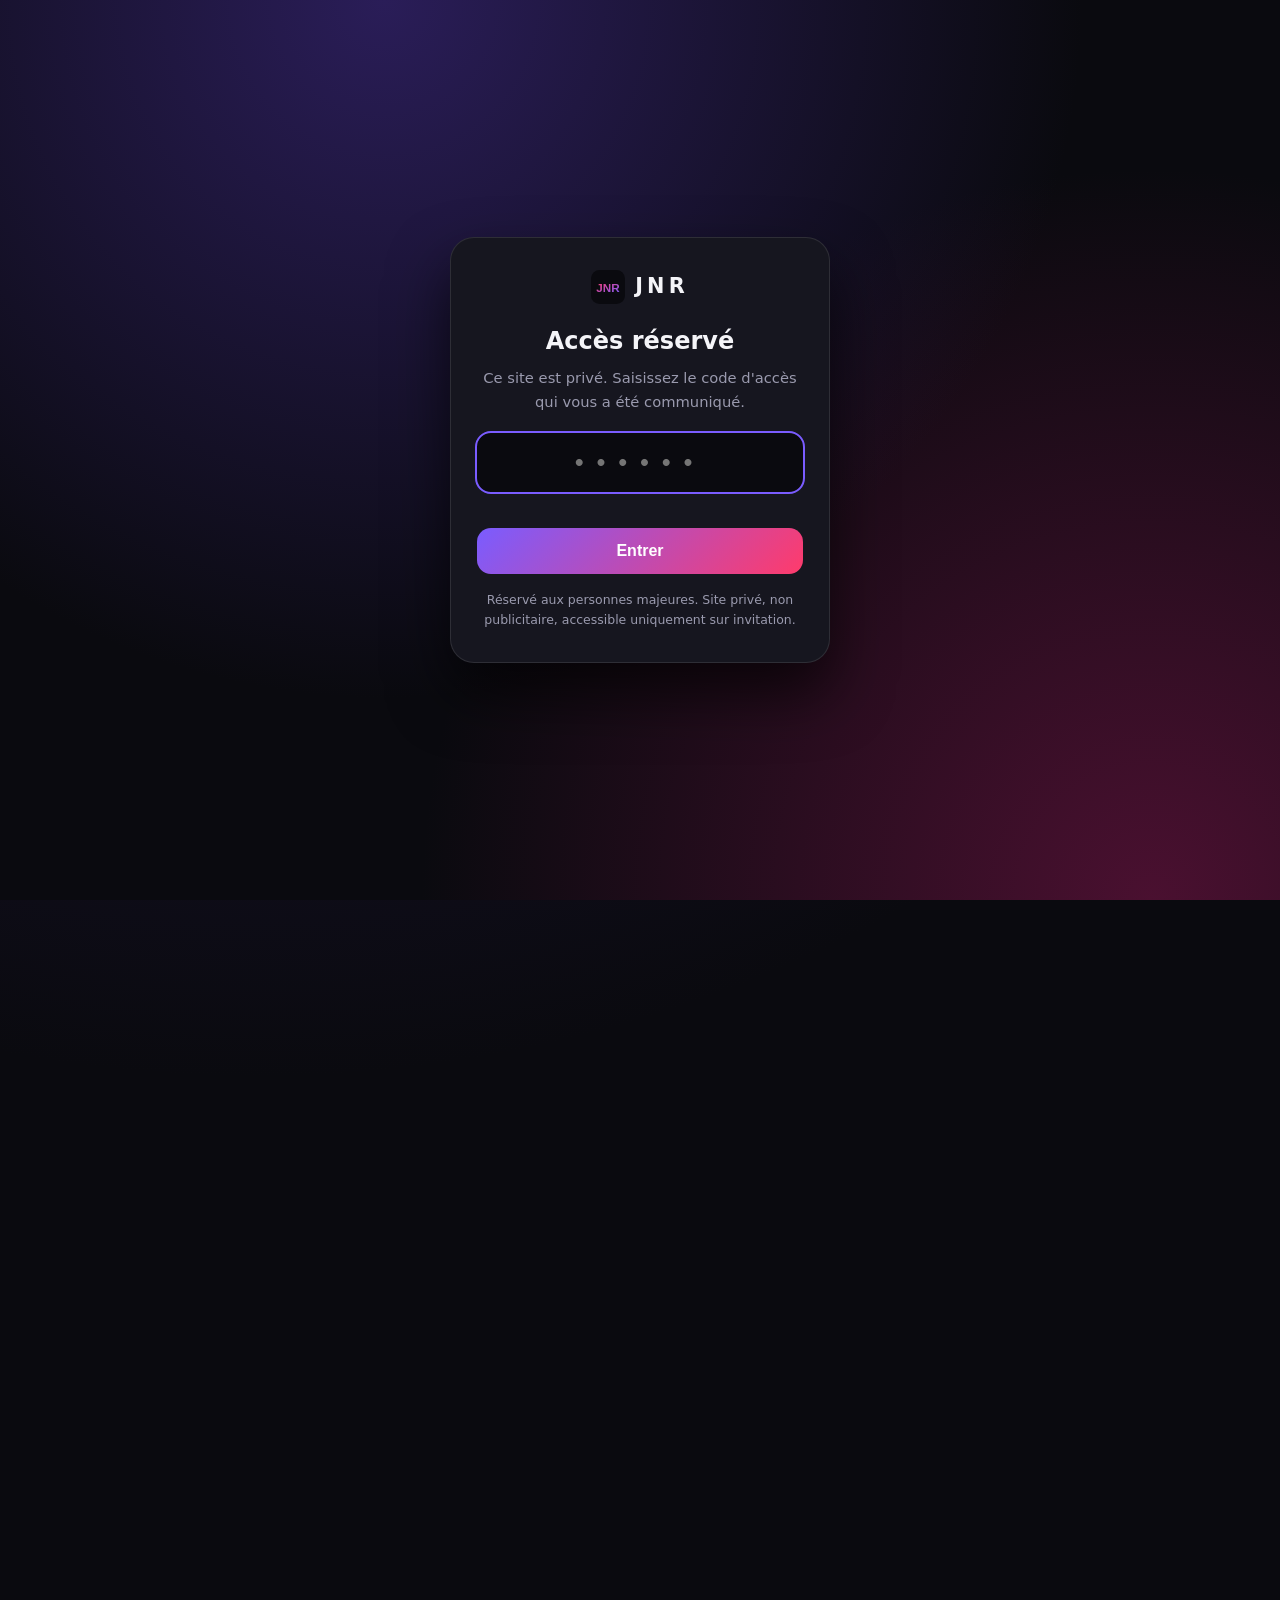
==== commit c84d8e61: "ajout jnr, et modif stock" ====
--- a/index.html
+++ b/index.html
@@ -1,7 +1,7 @@
 <!DOCTYPE html><html lang="fr"><head><meta charset="utf-8"><meta name="robots" content="noindex,nofollow,noarchive"><meta name="viewport" content="width=device-width,initial-scale=1"><title>Accueil – JNR</title><link rel="icon" href="images/logo/logo.svg"><link rel="apple-touch-icon" href="images/logo/apple-touch-icon.png"><link rel="manifest" href="manifest.json"><meta name="theme-color" content="#0a0a0f"><meta name="apple-mobile-web-app-capable" content="yes"><meta name="mobile-web-app-capable" content="yes"><meta name="apple-mobile-web-app-title" content="JNR"><meta name="apple-mobile-web-app-status-bar-style" content="black"><link rel="stylesheet" href="css/style.css"></head><body><header id="site-header"></header><main>
-<section class="hero"><div class="orb o1"></div><div class="orb o2"></div><div class="wrap hero-in"><div><p class="eyebrow">Catalogue 2026 · 17 saveurs</p><h1>JNR</h1><p class="lead">Une collection de saveurs fruitées, glacées et acidulées, présentée dans un catalogue clair et immersif.</p><a class="btn" href="catalogue.html">Découvrir le catalogue</a> <a class="btn ghost" href="informations.html">Informations santé</a></div><img class="hero-img hero-gamme" src="images/illustrations/gamme.webp?v=2" width="2226" height="1204" alt="Les 17 goûts JNR présentés en trois rangées"></div></section>
+<section class="hero"><div class="orb o1"></div><div class="orb o2"></div><div class="wrap hero-in"><div><p class="eyebrow">Catalogue 2026 · 18 saveurs</p><h1>JNR</h1><p class="lead">Une collection de saveurs fruitées, glacées et acidulées, présentée dans un catalogue clair et immersif.</p><a class="btn" href="catalogue.html">Découvrir le catalogue</a> <a class="btn ghost" href="informations.html">Informations santé</a></div><img class="hero-img hero-gamme" src="images/illustrations/gamme.webp?v=2" width="2226" height="1204" alt="Les 17 goûts JNR présentés en trois rangées"></div></section>
 <section class="wrap sec" id="presentation"><h2 class="rv">Comment commander ?</h2><p class="rv lead2">Puff Falcon X 28000 JNR à <b>13 € l'unité</b>, avec <b>2 recharges du même goût offertes</b> pour chaque puff. Commander se fait en 3 étapes, sans aucun paiement en ligne.</p><div class="feat how"><div class="rv"><b>1</b><strong>Choisissez votre goût</strong><span>Cliquez sur une puff dans le catalogue pour ouvrir sa fiche et choisissez le taux de nicotine (1 % ou 2 %).</span></div><div class="rv"><b>2</b><strong>Ajoutez au panier</strong><span>Indiquez la quantité puis « Ajouter au panier ». Les recharges sont ajoutées automatiquement.</span></div><div class="rv"><b>3</b><strong>Validez votre panier</strong><span>Allez dans votre panier, laissez un moyen de contact (téléphone, e-mail ou réseau social) : je vous recontacte pour finaliser.</span></div></div></section>
-<section class="wrap sec"><h2 class="rv">Aperçu des goûts</h2><div class="grid" id="preview"></div><p class="center"><a class="btn ghost" href="catalogue.html">Voir les 17 goûts</a></p></section>
+<section class="wrap sec"><h2 class="rv">Aperçu des goûts</h2><div class="grid" id="preview"></div><p class="center"><a class="btn ghost" href="catalogue.html">Voir les 18 goûts</a></p></section>
 <section class="wrap sec" id="contact"><h2 class="rv">Contact</h2><p class="rv lead2">Pour passer commande, ajoutez vos goûts au panier puis validez-le depuis la page <a href="panier.html" style="text-decoration:underline">Mon panier</a>.</p></section>
 <script>document.addEventListener('DOMContentLoaded',()=>{document.getElementById('preview').innerHTML=getCatalog().slice(0,4).map(cardHTML).join('');observeReveal()})</script>
 </main><footer id="site-footer"></footer><script src="js/main.js"></script></body></html>
--- a/css/style.css
+++ b/css/style.css
@@ -38,6 +38,9 @@
 .feat.how div{text-align:left;min-width:220px;background:linear-gradient(160deg,#7a5cff1f,#ff3b6b12),var(--bg2);border-color:#7a5cff40}
 .feat.how b{width:46px;height:46px;border-radius:50%;display:grid;place-items:center;font-size:1.3rem;margin-bottom:12px;background:linear-gradient(135deg,#ff3b6b,#7a5cff);box-shadow:0 8px 20px #7a5cff55}
 .feat.how strong{display:block;font-size:1.08rem;margin-bottom:6px}.feat.how span{font-size:.92rem;display:block}
+/* Badge « En stock » (affiché seulement si coché dans l'admin) */
+.instock{display:inline-block;align-self:flex-start;padding:3px 11px;border-radius:99px;font-size:.78rem;font-weight:800;color:#04210f;background:linear-gradient(135deg,#2fd47a,#a6f56b);box-shadow:0 6px 16px #2fd47a40}
+.instock.big{font-size:.95rem;padding:6px 14px;margin:0 0 10px}
 /* Raccourci panier dans l'en-tête (téléphone uniquement) */
 .mright{display:none;align-items:center;gap:10px}
 .mcart{position:relative;display:grid;place-items:center;width:42px;height:42px;border-radius:50%;font-size:1.2rem;background:linear-gradient(135deg,#ff3b6b,#7a5cff);box-shadow:0 6px 16px #7a5cff55}
@@ -45,7 +48,10 @@
 body.themed .mcart{background:linear-gradient(135deg,var(--c1),var(--c2))}
 /* « Ce qui pourrait vous plaire » (fiche produit) */
 .sim{margin-top:50px}.sim h2{margin-bottom:4px}.sim>p{margin-bottom:16px}
-.simrow{display:flex;gap:16px;overflow-x:auto;scroll-snap-type:x mandatory;padding:6px 2px 18px;scrollbar-width:thin}
+.simwrap{display:flex;align-items:center;gap:10px}
+.simrow{flex:1;min-width:0;display:flex;gap:16px;overflow-x:auto;scroll-snap-type:x mandatory;padding:6px 2px 10px;scrollbar-width:none}.simrow::-webkit-scrollbar{display:none}
+.simnav{flex:none;width:44px;height:44px;border-radius:50%;border:0;cursor:pointer;font-size:1.8rem;line-height:1;padding-bottom:4px;color:#fff;background:linear-gradient(135deg,var(--c1,#ff3b6b),var(--c2,#7a5cff));box-shadow:0 8px 20px #0007;transition:.2s}
+.simnav:hover{transform:scale(1.1)}.simnav:active{transform:scale(.92)}.simnav:disabled{opacity:.25;cursor:default;transform:none}
 .simrow>*{flex:0 0 200px;scroll-snap-align:start}
 .simrow .card:hover{transform:translateY(-4px)}.simrow .cbody p{display:none}
 .simback{display:flex;flex-direction:column;align-items:center;justify-content:center;gap:12px;text-align:center;padding:20px;border-radius:var(--r);border:1.5px dashed #ffffff40;background:#ffffff08;font-weight:700;transition:.25s}
@@ -82,5 +88,5 @@
 body.themed .foot a:hover{color:color-mix(in srgb,var(--c1) 45%,#fff)}
 body.themed #toast{background:linear-gradient(135deg,var(--c1),var(--c2));color:#fff}
 #toast{position:fixed;bottom:24px;left:50%;transform:translate(-50%,80px);background:#fff;color:#000;padding:10px 20px;border-radius:99px;transition:.3s;z-index:99;font-weight:600}#toast.show{transform:translate(-50%,0)}
-@media(max-width:800px){.hero-in,.foot{grid-template-columns:1fr}.burger{display:block}.mright{display:flex}.simrow>*{flex-basis:160px}.nav ul{display:none;position:absolute;top:66px;left:0;right:0;flex-direction:column;background:#0a0a0f;padding:18px;gap:14px;border-bottom:1px solid #ffffff14}.nav ul.open{display:flex}.grid{grid-template-columns:repeat(2,1fr);gap:14px}.hero-img{max-width:320px;margin:auto}}
+@media(max-width:800px){.hero-in,.foot{grid-template-columns:1fr}.burger{display:block}.mright{display:flex}.simrow>*{flex-basis:160px}.simwrap{gap:6px}.simnav{width:36px;height:36px;font-size:1.5rem}.nav ul{display:none;position:absolute;top:66px;left:0;right:0;flex-direction:column;background:#0a0a0f;padding:18px;gap:14px;border-bottom:1px solid #ffffff14}.nav ul.open{display:flex}.grid{grid-template-columns:repeat(2,1fr);gap:14px}.hero-img{max-width:320px;margin:auto}}
 @media(max-width:420px){.grid{grid-template-columns:1fr}}
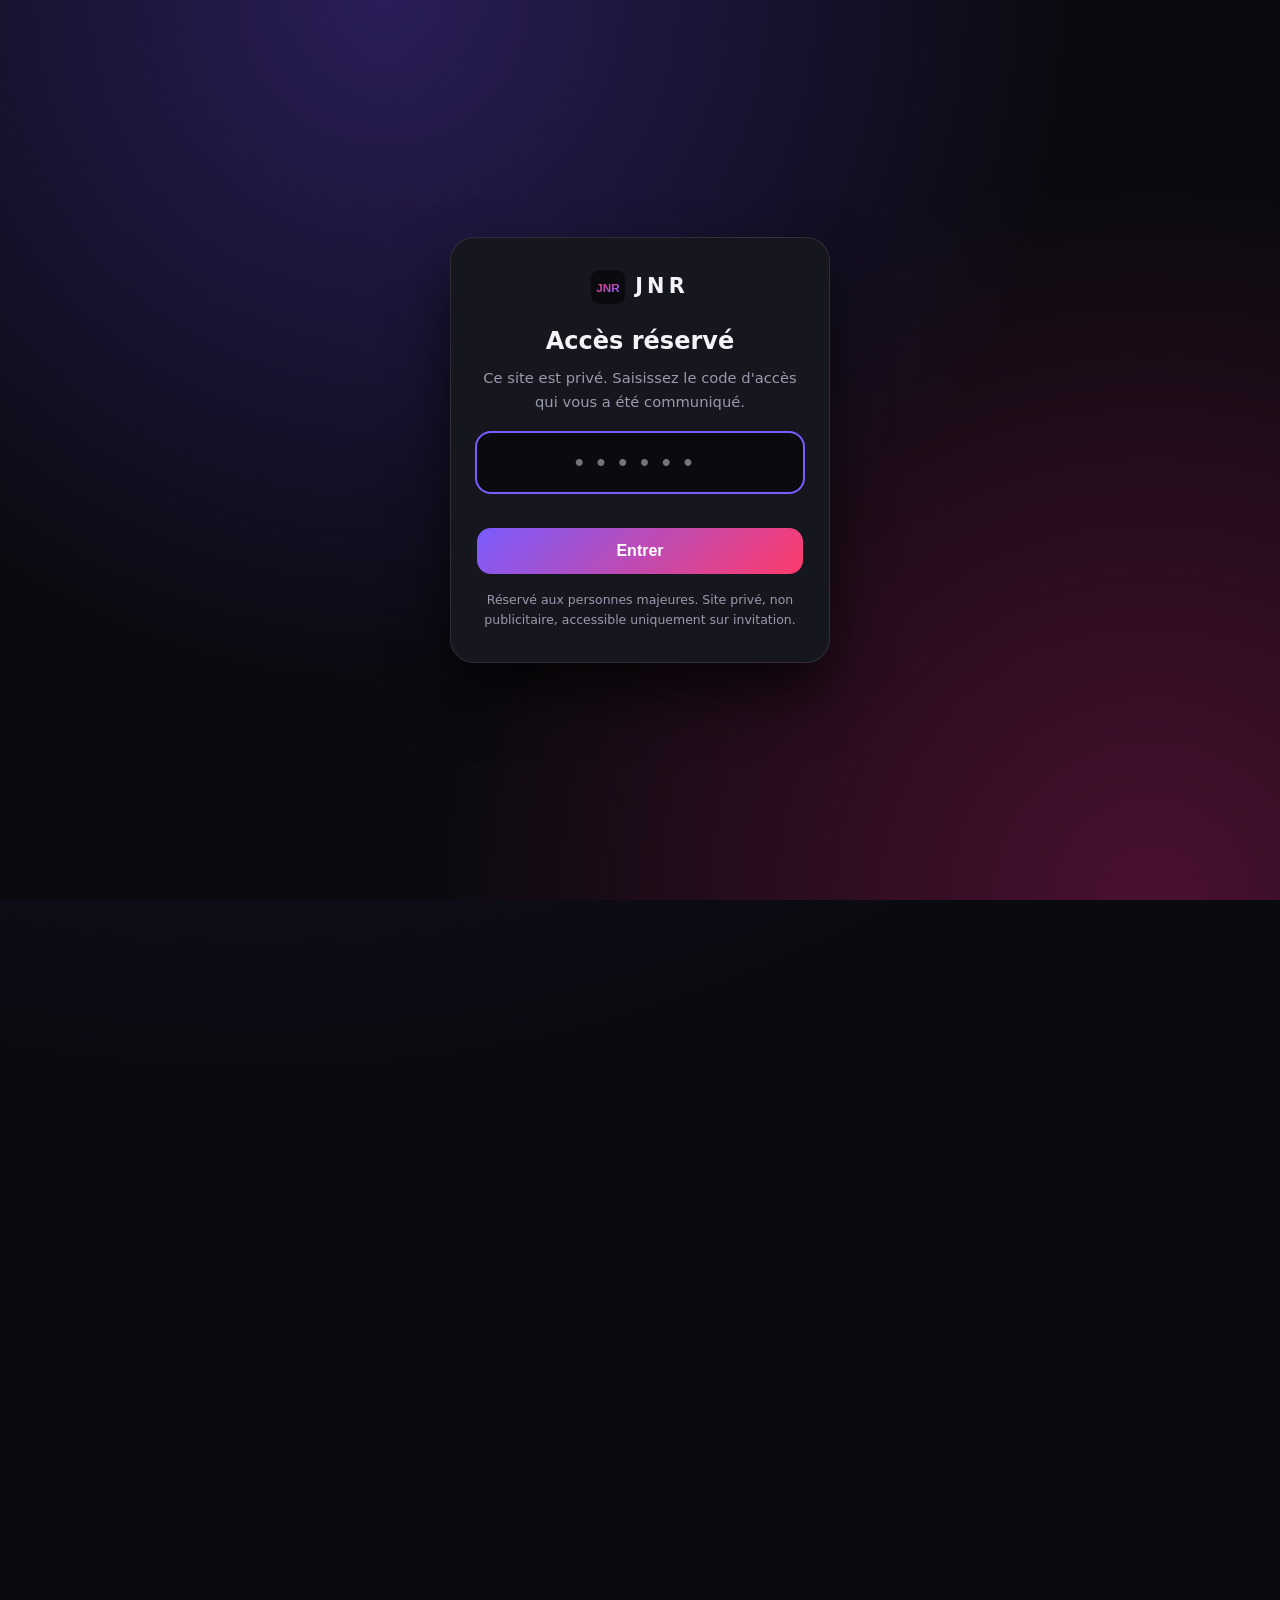
==== commit 68496120: "raccourcie sur ecran dacceille" ====
--- a/index.html
+++ b/index.html
@@ -1,5 +1,6 @@
 <!DOCTYPE html><html lang="fr"><head><meta charset="utf-8"><meta name="robots" content="noindex,nofollow,noarchive"><meta name="viewport" content="width=device-width,initial-scale=1"><title>Accueil – JNR</title><link rel="icon" href="images/logo/logo.svg"><link rel="apple-touch-icon" href="images/logo/apple-touch-icon.png"><link rel="manifest" href="manifest.json"><meta name="theme-color" content="#0a0a0f"><meta name="apple-mobile-web-app-capable" content="yes"><meta name="mobile-web-app-capable" content="yes"><meta name="apple-mobile-web-app-title" content="JNR"><meta name="apple-mobile-web-app-status-bar-style" content="black"><link rel="stylesheet" href="css/style.css"></head><body><header id="site-header"></header><main>
 <section class="hero"><div class="orb o1"></div><div class="orb o2"></div><div class="wrap hero-in"><div><p class="eyebrow">Catalogue 2026 · 18 saveurs</p><h1>JNR</h1><p class="lead">Une collection de saveurs fruitées, glacées et acidulées, présentée dans un catalogue clair et immersif.</p><a class="btn" href="catalogue.html">Découvrir le catalogue</a> <a class="btn ghost" href="informations.html">Informations santé</a></div><img class="hero-img hero-gamme" src="images/illustrations/gamme.webp?v=2" width="2226" height="1204" alt="Les 17 goûts JNR présentés en trois rangées"></div></section>
+<section class="wrap"><a class="appbanner rv" href="application.html"><img src="images/logo/apple-touch-icon.png" alt=""><div><strong>Ajoutez JNR à votre écran d'accueil</strong><span>Ouvrez le site d'un seul geste, comme une appli, sans retaper le code à chaque fois. iPhone et Android.</span></div><b class="btn sm">Voir comment</b></a></section>
 <section class="wrap sec" id="presentation"><h2 class="rv">Comment commander ?</h2><p class="rv lead2">Puff Falcon X 28000 JNR à <b>13 € l'unité</b>, avec <b>2 recharges du même goût offertes</b> pour chaque puff. Commander se fait en 3 étapes, sans aucun paiement en ligne.</p><div class="feat how"><div class="rv"><b>1</b><strong>Choisissez votre goût</strong><span>Cliquez sur une puff dans le catalogue pour ouvrir sa fiche et choisissez le taux de nicotine (1 % ou 2 %).</span></div><div class="rv"><b>2</b><strong>Ajoutez au panier</strong><span>Indiquez la quantité puis « Ajouter au panier ». Les recharges sont ajoutées automatiquement.</span></div><div class="rv"><b>3</b><strong>Validez votre panier</strong><span>Allez dans votre panier, laissez un moyen de contact (téléphone, e-mail ou réseau social) : je vous recontacte pour finaliser.</span></div></div></section>
 <section class="wrap sec"><h2 class="rv">Aperçu des goûts</h2><div class="grid" id="preview"></div><p class="center"><a class="btn ghost" href="catalogue.html">Voir les 18 goûts</a></p></section>
 <section class="wrap sec" id="contact"><h2 class="rv">Contact</h2><p class="rv lead2">Pour passer commande, ajoutez vos goûts au panier puis validez-le depuis la page <a href="panier.html" style="text-decoration:underline">Mon panier</a>.</p></section>
--- a/css/style.css
+++ b/css/style.css
@@ -66,7 +66,24 @@
 .warn{background:#3a1018;border:1px solid #c4122f;border-radius:12px;padding:12px 16px;color:#ffd5db;font-size:.92rem}.warn.big{font-size:1.1rem;margin:12px 0}
 .note{background:#ffffff0d;border-left:3px solid #7a5cff;padding:10px 14px;border-radius:8px;color:#cfcfe0;margin:10px 0 20px;font-size:.92rem}
 .info p,.info li{color:#cfcfe0;max-width:760px}.info ul{padding-left:22px}.info a{text-decoration:underline}
-footer{border-top:1px solid #ffffff14;margin-top:40px;padding:36px 20px;background:#07070b}
+/* Raccourci vers le tuto sur l'accueil (caché quand le site est déjà ouvert depuis l'icône) */
+.appbanner{display:flex;align-items:center;gap:16px;margin-top:10px;padding:16px 18px;border-radius:var(--r);background:linear-gradient(135deg,#ff3b6b26,#7a5cff33),var(--bg2);border:1px solid #7a5cff66;box-shadow:0 10px 30px #7a5cff26;transition:transform .25s,box-shadow .25s}
+.appbanner:hover{transform:translateY(-3px);box-shadow:0 16px 36px #7a5cff44}
+.appbanner img{width:56px;height:56px;border-radius:14px;flex:none;box-shadow:0 6px 16px #0008}
+.appbanner div{flex:1}.appbanner strong{display:block;font-size:1.08rem}.appbanner span{color:#cfcfe0;font-size:.92rem}.appbanner .btn{flex:none}
+@media(display-mode:standalone){.appbanner{display:none}}
+@media(max-width:560px){.appbanner{flex-wrap:wrap}.appbanner div{flex-basis:calc(100% - 72px)}.appbanner .btn{width:100%;text-align:center}}
+/* Tuto « écran d'accueil » (application.html) */
+.tabs{display:flex;gap:10px;flex-wrap:wrap;margin:26px 0 8px}
+.tabs button{display:inline-flex;align-items:center;gap:10px;padding:8px 22px 8px 8px;border-radius:99px;border:1px solid #ffffff26;background:#ffffff12;color:#fff;font:700 1rem inherit;font-family:inherit;cursor:pointer;transition:.25s}
+.tabs button img{width:34px;height:34px;object-fit:contain;padding:6px;border-radius:50%;background:#fff}
+.tabs button[aria-selected=true]{border-color:transparent;background:linear-gradient(135deg,#ff3b6b,#7a5cff);box-shadow:0 8px 24px #7a5cff55}
+.steps{list-style:none;padding:0!important;display:grid;gap:18px;margin-top:20px;max-width:760px}
+.steps li{display:grid;grid-template-columns:46px 1fr;gap:14px;align-items:start;background:linear-gradient(160deg,#7a5cff1f,#ff3b6b12),var(--bg2);border:1px solid #7a5cff40;border-radius:var(--r);padding:18px}
+.steps li>b{width:46px;height:46px;border-radius:50%;display:grid;place-items:center;font-size:1.3rem;background:linear-gradient(135deg,#ff3b6b,#7a5cff);box-shadow:0 8px 20px #7a5cff55}
+.steps strong{display:block;font-size:1.08rem;margin-bottom:4px}.steps span{color:#cfcfe0;font-size:.95rem;display:block}
+.steps img{grid-column:2;width:100%;height:auto;max-width:260px;border-radius:22px;border:1px solid #ffffff26;box-shadow:0 14px 30px #0009}
+.ic{font-style:normal;display:inline-grid;place-items:center;min-width:26px;height:26px;padding:0 5px;border-radius:8px;background:#ffffff1a;color:#fff;font-weight:700}footer{border-top:1px solid #ffffff14;margin-top:40px;padding:36px 20px;background:#07070b}
 .foot{display:grid;grid-template-columns:1.3fr 1fr 1.6fr;gap:28px}.foot a{display:block;color:var(--mut)}.foot a:hover{color:#fff}.foot small{color:var(--mut)}
 /* Image fixe des 17 goûts dans le bandeau d'accueil (sans animation) */
 .hero-gamme{animation:none;width:100%;height:auto;filter:drop-shadow(0 30px 40px #0009)}
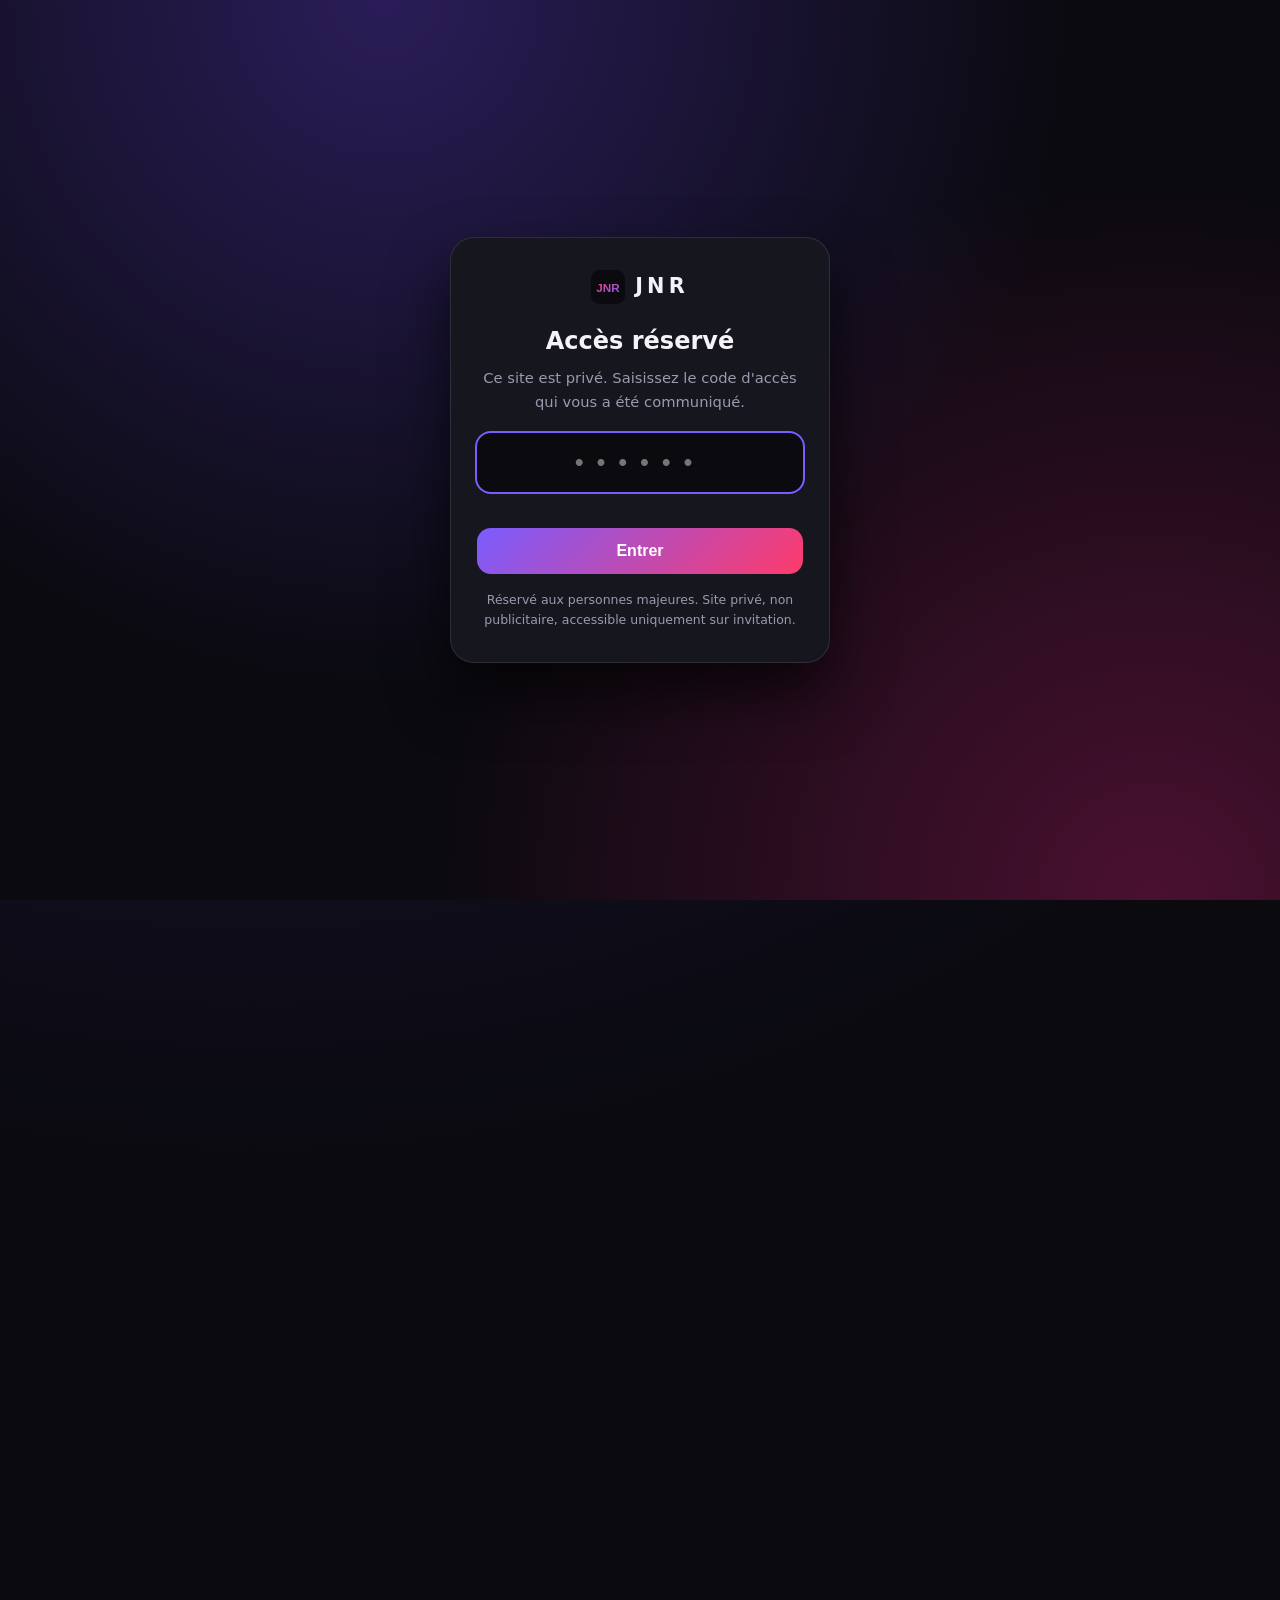
==== commit c625039a: "ajout de la promo" ====
--- a/index.html
+++ b/index.html
@@ -1,5 +1,5 @@
 <!DOCTYPE html><html lang="fr"><head><meta charset="utf-8"><meta name="robots" content="noindex,nofollow,noarchive"><meta name="viewport" content="width=device-width,initial-scale=1"><title>Accueil – JNR</title><link rel="icon" href="images/logo/logo.svg"><link rel="apple-touch-icon" href="images/logo/apple-touch-icon.png"><link rel="manifest" href="manifest.json"><meta name="theme-color" content="#0a0a0f"><meta name="apple-mobile-web-app-capable" content="yes"><meta name="mobile-web-app-capable" content="yes"><meta name="apple-mobile-web-app-title" content="JNR"><meta name="apple-mobile-web-app-status-bar-style" content="black"><link rel="stylesheet" href="css/style.css"></head><body><header id="site-header"></header><main>
-<section class="hero"><div class="orb o1"></div><div class="orb o2"></div><div class="wrap hero-in"><div><p class="eyebrow">Catalogue 2026 · 18 saveurs</p><h1>JNR</h1><p class="lead">Une collection de saveurs fruitées, glacées et acidulées, présentée dans un catalogue clair et immersif.</p><a class="btn" href="catalogue.html">Découvrir le catalogue</a> <a class="btn ghost" href="informations.html">Informations santé</a></div><img class="hero-img hero-gamme" src="images/illustrations/gamme.webp?v=2" width="2226" height="1204" alt="Les 17 goûts JNR présentés en trois rangées"></div></section>
+<section class="hero"><div class="orb o1"></div><div class="orb o2"></div><div class="wrap hero-in"><div><p class="eyebrow">Catalogue 2026 · 18 saveurs</p><h1>JNR</h1><p class="lead">Une collection de saveurs fruitées, glacées et acidulées, présentée dans un catalogue clair et immersif.</p><a class="btn" href="catalogue.html">Découvrir le catalogue</a> <div id="promo-slot"></div> <a class="btn ghost" href="informations.html">Informations santé</a></div><img class="hero-img hero-gamme" src="images/illustrations/gamme.webp?v=2" width="2226" height="1204" alt="Les 17 goûts JNR présentés en trois rangées"></div></section>
 <section class="wrap"><a class="appbanner rv" href="application.html"><img src="images/logo/apple-touch-icon.png" alt=""><div><strong>Ajoutez JNR à votre écran d'accueil</strong><span>Ouvrez le site d'un seul geste, comme une appli, sans retaper le code à chaque fois. iPhone et Android.</span></div><b class="btn sm">Voir comment</b></a></section>
 <section class="wrap sec" id="presentation"><h2 class="rv">Comment commander ?</h2><p class="rv lead2">Puff Falcon X 28000 JNR à <b>13 € l'unité</b>, avec <b>2 recharges du même goût offertes</b> pour chaque puff. Commander se fait en 3 étapes, sans aucun paiement en ligne.</p><div class="feat how"><div class="rv"><b>1</b><strong>Choisissez votre goût</strong><span>Cliquez sur une puff dans le catalogue pour ouvrir sa fiche et choisissez le taux de nicotine (1 % ou 2 %).</span></div><div class="rv"><b>2</b><strong>Ajoutez au panier</strong><span>Indiquez la quantité puis « Ajouter au panier ». Les recharges sont ajoutées automatiquement.</span></div><div class="rv"><b>3</b><strong>Validez votre panier</strong><span>Allez dans votre panier, laissez un moyen de contact (téléphone, e-mail ou réseau social) : je vous recontacte pour finaliser.</span></div></div></section>
 <section class="wrap sec"><h2 class="rv">Aperçu des goûts</h2><div class="grid" id="preview"></div><p class="center"><a class="btn ghost" href="catalogue.html">Voir les 18 goûts</a></p></section>
--- a/css/style.css
+++ b/css/style.css
@@ -65,6 +65,7 @@
 .rv{opacity:0;transform:translateY(24px);transition:opacity .6s,transform .6s}.rv.in{opacity:1;transform:none}
 .warn{background:#3a1018;border:1px solid #c4122f;border-radius:12px;padding:12px 16px;color:#ffd5db;font-size:.92rem}.warn.big{font-size:1.1rem;margin:12px 0}
 .note{background:#ffffff0d;border-left:3px solid #7a5cff;padding:10px 14px;border-radius:8px;color:#cfcfe0;margin:10px 0 20px;font-size:.92rem}
+.info .aid{list-style:none;padding:0!important;display:grid;gap:12px;max-width:760px}.info .aid li{background:var(--bg2);border:1px solid #ff3b6b55;border-left:4px solid #ff3b6b;border-radius:12px;padding:12px 16px}.info .aid li>b:first-child{display:block;color:#fff;margin-bottom:2px}
 .info p,.info li{color:#cfcfe0;max-width:760px}.info ul{padding-left:22px}.info a{text-decoration:underline}
 /* Raccourci vers le tuto sur l'accueil (caché quand le site est déjà ouvert depuis l'icône) */
 .appbanner{display:flex;align-items:center;gap:16px;margin-top:10px;padding:16px 18px;border-radius:var(--r);background:linear-gradient(135deg,#ff3b6b26,#7a5cff33),var(--bg2);border:1px solid #7a5cff66;box-shadow:0 10px 30px #7a5cff26;transition:transform .25s,box-shadow .25s}
@@ -89,6 +90,24 @@
 .hero-gamme{animation:none;width:100%;height:auto;filter:drop-shadow(0 30px 40px #0009)}
 .hero-in:has(.hero-gamme){grid-template-columns:.85fr 1.15fr}
 @media(max-width:800px){.hero-in:has(.hero-gamme){grid-template-columns:1fr}.hero-img.hero-gamme{max-width:100%;margin:10px auto 0}}
+/* PROMOTIONS : encart sur l'accueil (entre « Découvrir le catalogue » et « Informations santé »), sans animation */
+#promo-slot:empty{display:none}
+#promo-slot{display:grid;gap:12px;margin:18px 0;max-width:560px}
+.promo-card{--c1:#ff3b6b;--c2:#7a5cff;position:relative;display:flex;align-items:center;gap:14px;padding:14px 16px 14px 12px;border-radius:22px;background:linear-gradient(135deg,color-mix(in srgb,var(--c1) 30%,#15121f),color-mix(in srgb,var(--c2) 26%,#120f1a));border:1.5px solid #ffb02e;box-shadow:0 14px 34px #ff6a2a33,inset 0 1px 0 #ffffff22;transition:transform .25s,box-shadow .25s}
+.promo-card:hover{transform:translateY(-3px);box-shadow:0 20px 40px #ff6a2a55}
+.pc-txt{display:flex;flex-direction:column;gap:2px;flex:1;min-width:0}
+.pc-tag{align-self:flex-start;padding:3px 11px;border-radius:99px;font-size:.72rem;font-weight:900;letter-spacing:.12em;text-transform:uppercase;color:#2a0a00;background:linear-gradient(135deg,#ffd447,#ff7a1c)}
+.pc-txt>b{font-size:1.15rem;line-height:1.2;margin-top:4px}.pc-txt small{color:#d9d9ea;font-size:.82rem;line-height:1.35}
+.pc-price{display:flex;align-items:baseline;gap:8px;flex-wrap:wrap;margin-top:4px}.pc-price b{font-size:1.5rem;font-weight:900}.pc-price s{color:var(--mut);font-size:.95rem}
+.pc-price em,.promo-save{font-style:normal;font-size:.78rem;font-weight:900;padding:2px 9px;border-radius:99px;color:#04210f;background:linear-gradient(135deg,#2fd47a,#a6f56b)}
+.pc-go{font-style:normal;flex:none;width:40px;height:40px;display:grid;place-items:center;border-radius:50%;font-weight:900;background:linear-gradient(135deg,var(--c1),var(--c2));box-shadow:0 6px 16px #0007}
+/* 3 puffs du lot en éventail */
+.ptrio{display:flex;flex:none;align-items:flex-end;justify-content:center;width:96px;height:96px}
+.ptrio img{width:40px;height:84px;object-fit:contain;filter:drop-shadow(0 8px 10px #000a);margin:0 -7px}
+.ptrio img:nth-child(1){transform:rotate(-12deg)}.ptrio img:nth-child(2){position:relative;z-index:1;height:96px;width:46px}.ptrio img:nth-child(3){transform:rotate(12deg)}
+.ptrio.sm{width:70px;height:70px}.ptrio.sm img{width:30px;height:62px;margin:0 -6px}.ptrio.sm img:nth-child(2){height:70px;width:34px}
+.ptrio.lg{width:100%;height:auto;aspect-ratio:1;padding:10% 6% 8%}.ptrio.lg img{width:34%;height:auto;margin:0 -5%}.ptrio.lg img:nth-child(2){width:38%}
+@media(max-width:560px){.promo-card{gap:10px;padding:12px}.ptrio{width:76px;height:80px}.ptrio img{width:32px;height:68px}.ptrio img:nth-child(2){width:36px;height:80px}.pc-go{display:none}}
 /* Thème de la puff choisie (fiche produit) : fond, en-tête, boutons, pied de page */
 body.themed{background:radial-gradient(circle at 12% -8%,color-mix(in srgb,var(--c1) 50%,transparent) 0,transparent 48%),radial-gradient(circle at 100% 55%,color-mix(in srgb,var(--c2) 30%,transparent) 0,transparent 42%),radial-gradient(circle at 0 100%,color-mix(in srgb,var(--c1) 22%,transparent) 0,transparent 40%),color-mix(in srgb,var(--c1) 7%,#08080c);background-attachment:fixed}
 body.themed header{background:color-mix(in srgb,var(--c1) 14%,rgba(10,10,15,.82));border-bottom-color:color-mix(in srgb,var(--c1) 45%,transparent)}
